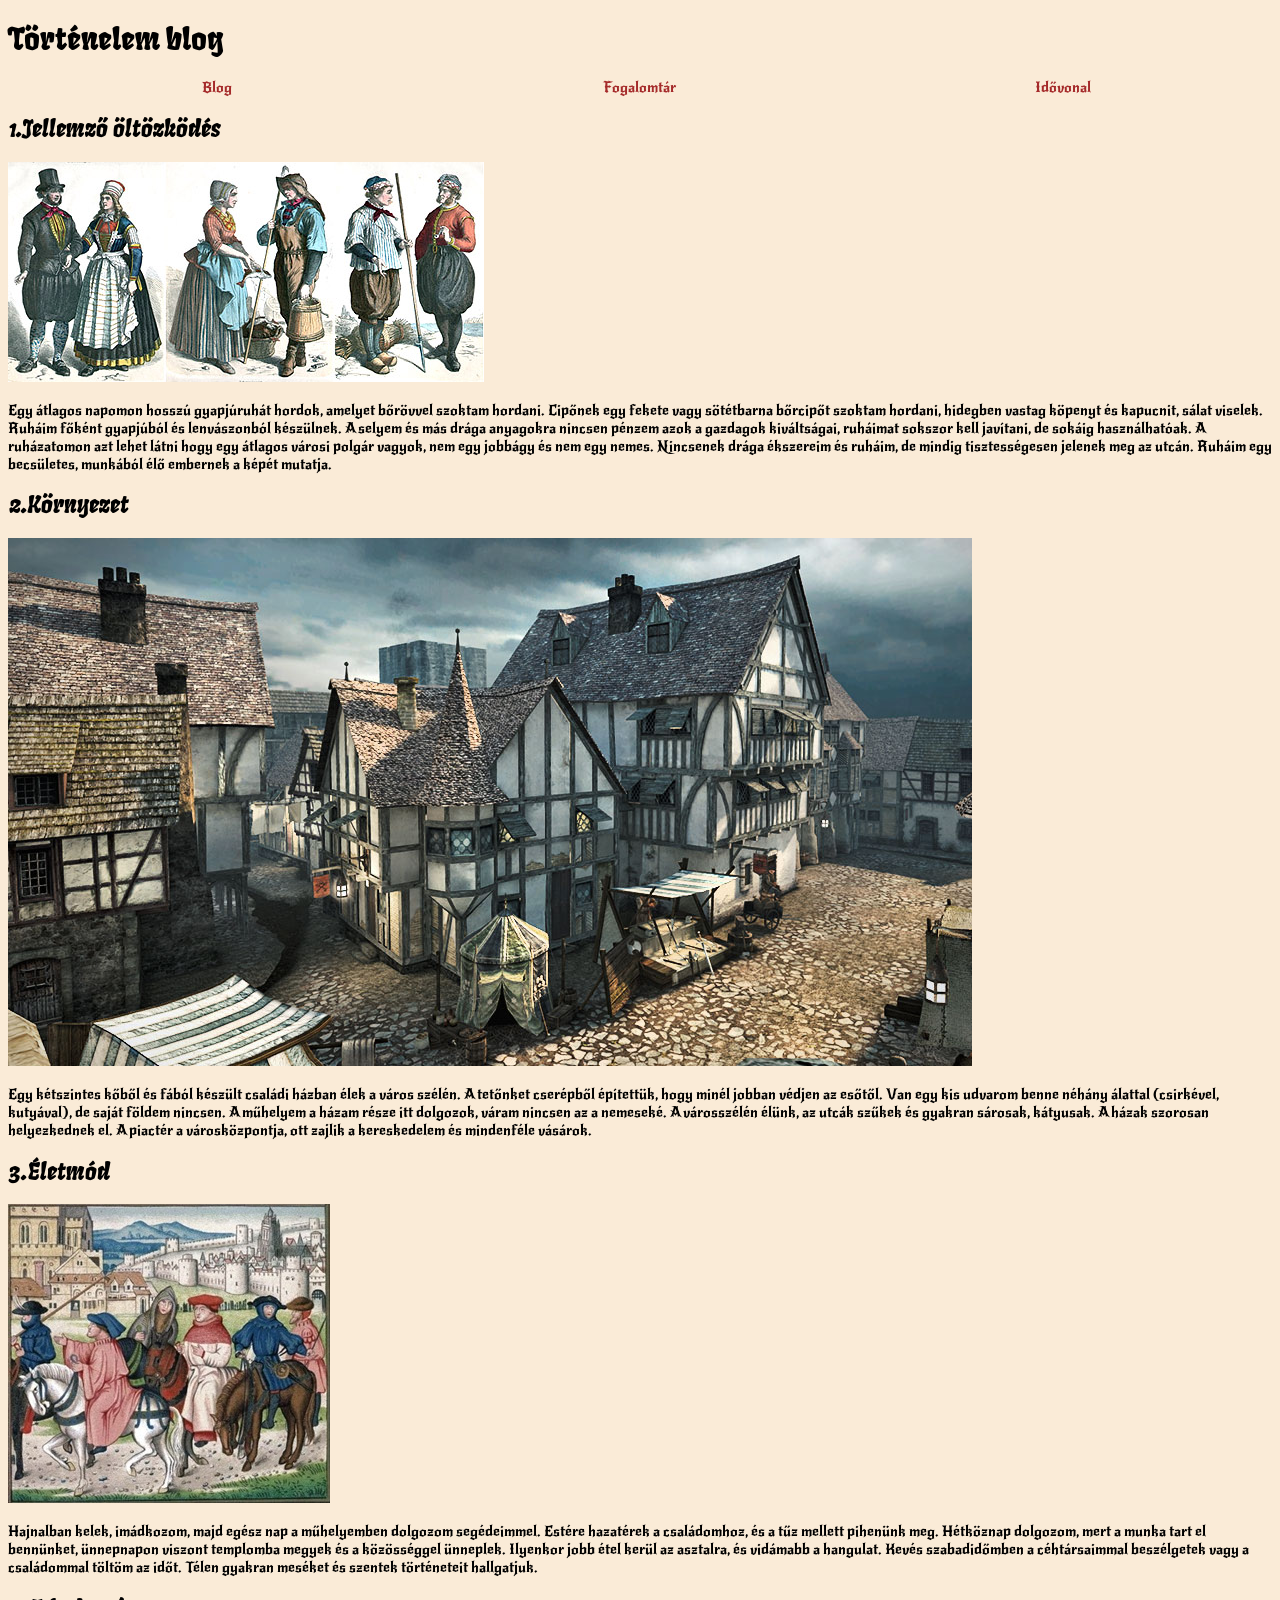
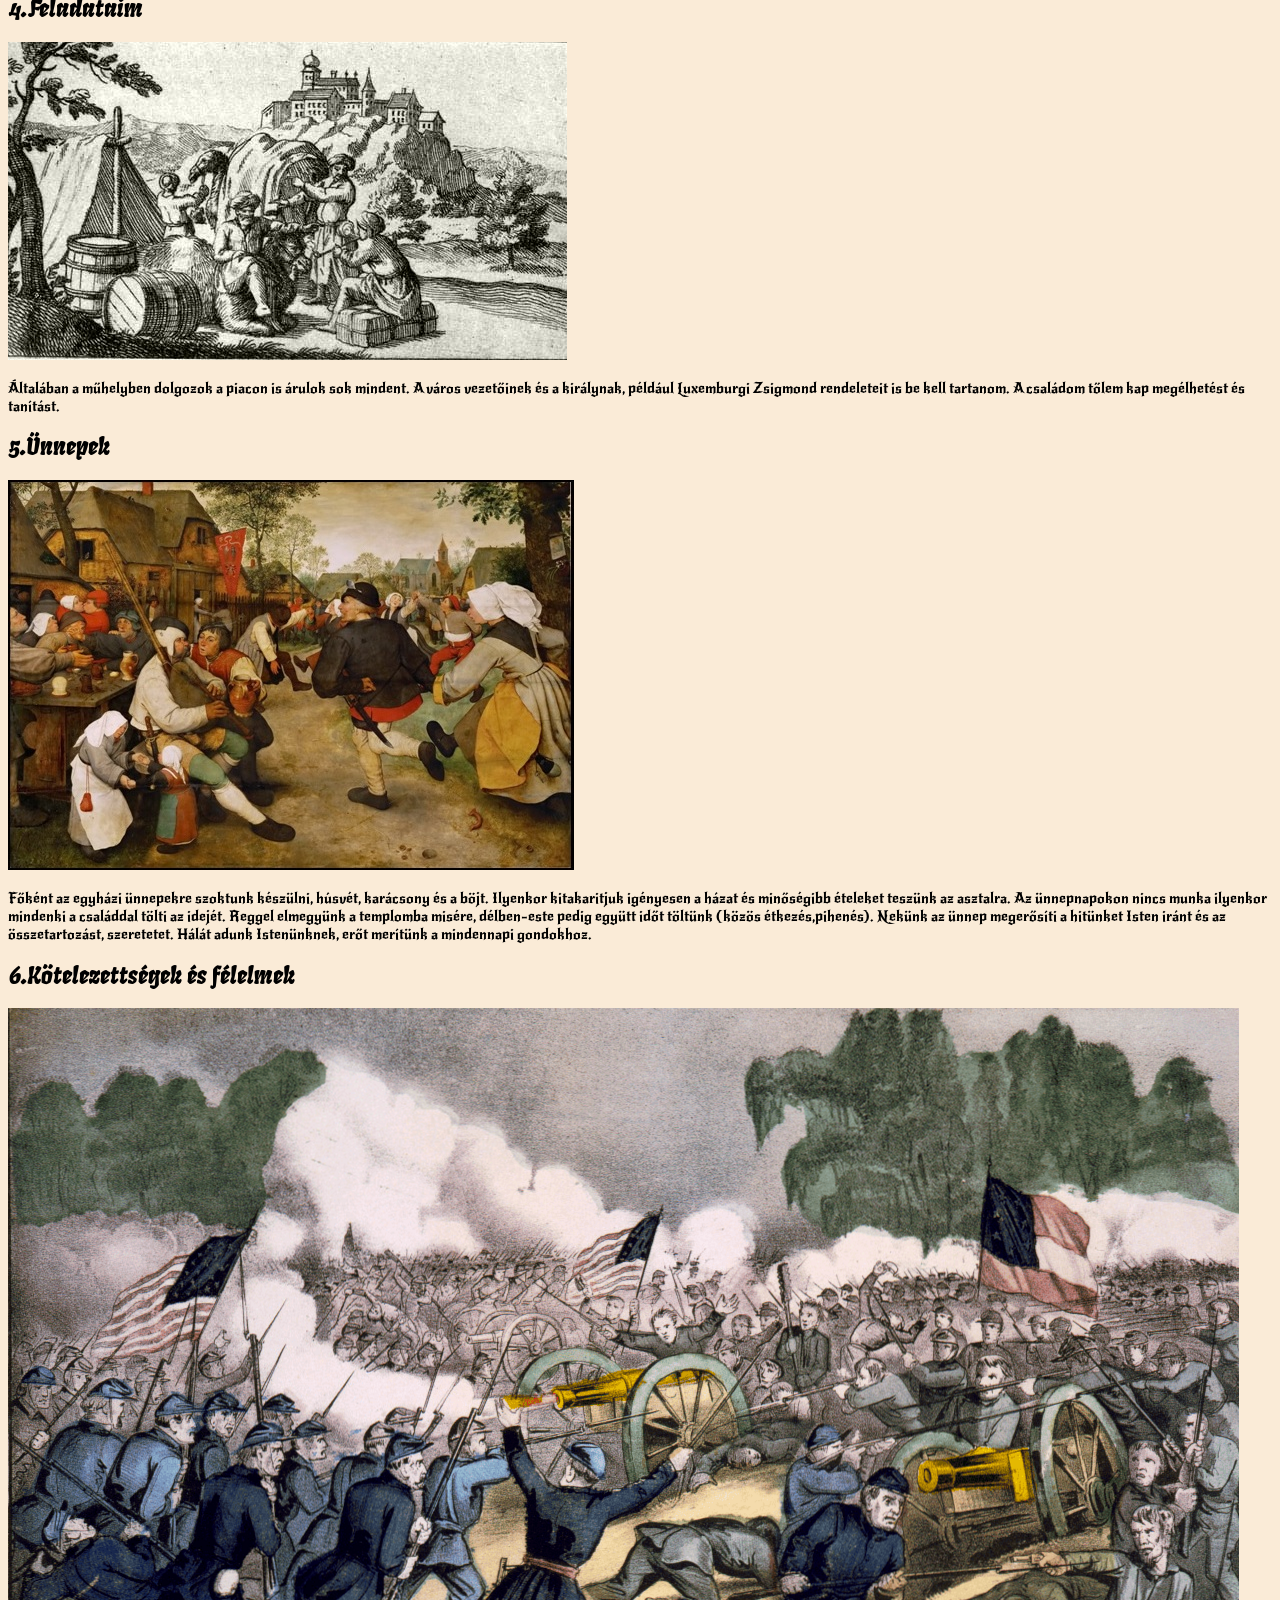
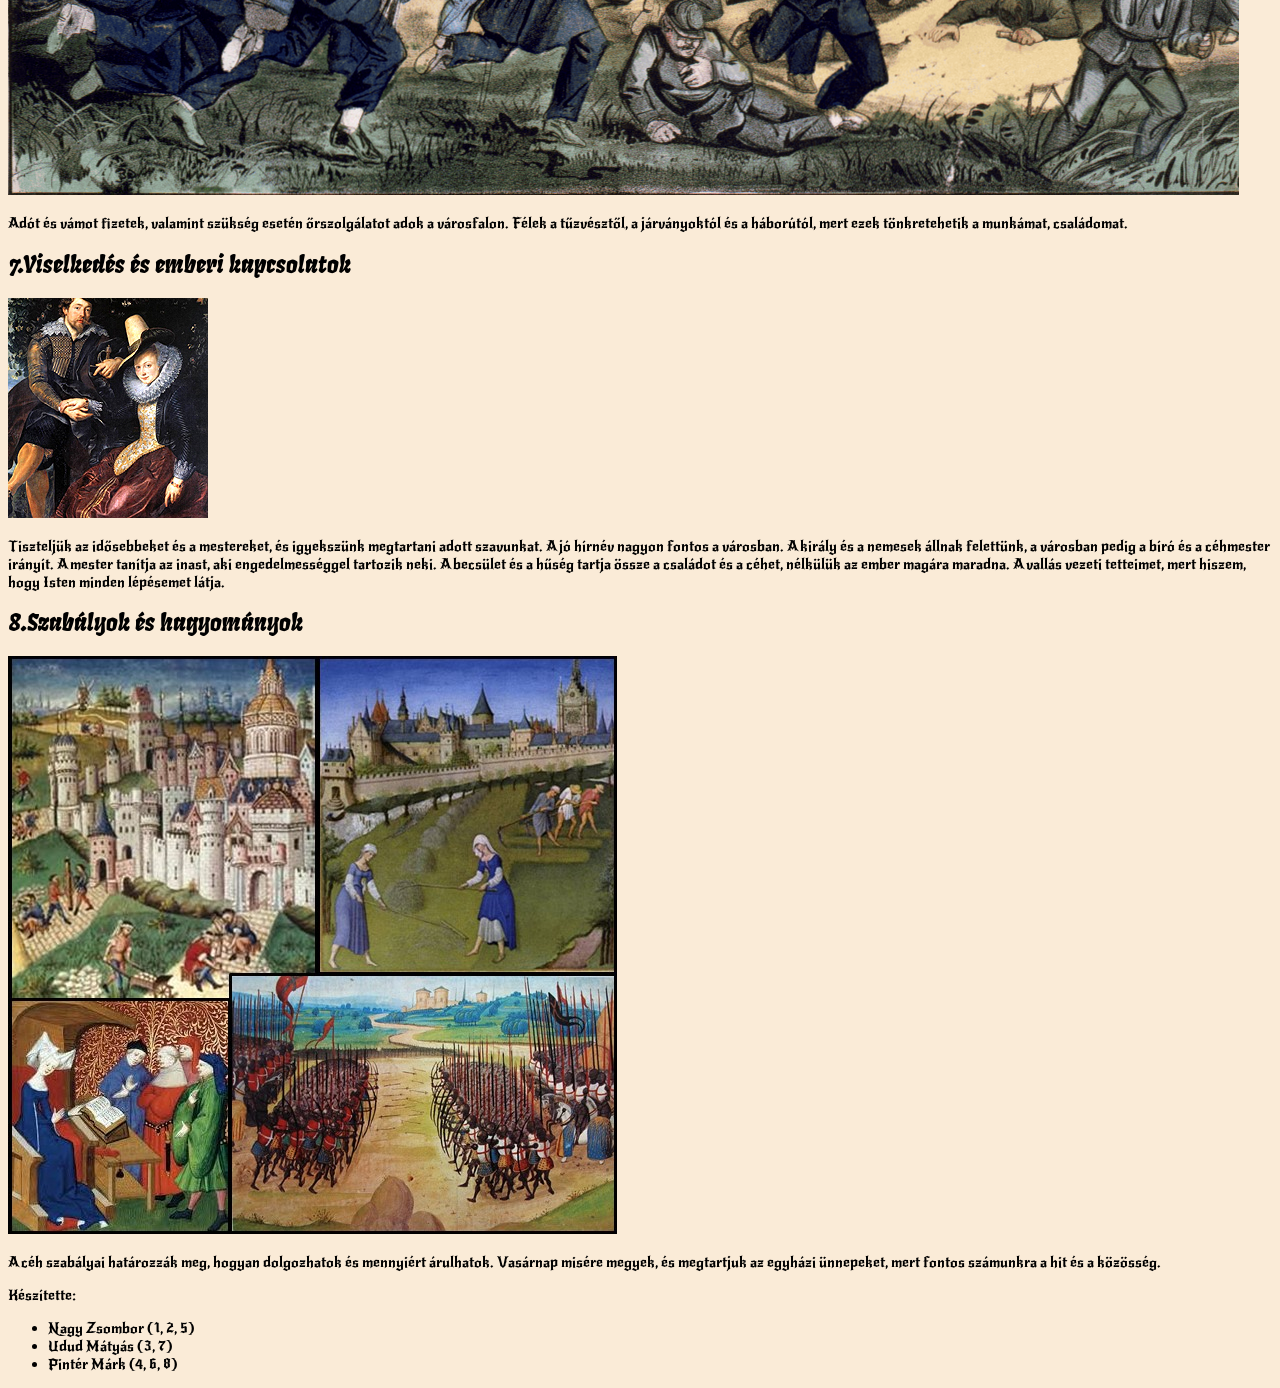
==== index.html @ d424dd17 "html route fix" ====
<!doctype html>
<html lang="hu">
  <head>
    <style>
      @import url("https://fonts.googleapis.com/css2?family=New+Rocker&display=swap");
      @import url("https://fonts.googleapis.com/css2?family=Fruktur:ital@0;1&family=New+Rocker&display=swap");
    </style>

    <meta charset="UTF-8" />
    <meta name="viewport" content="width=device-width, initial-scale=1.0" />
    <link rel="stylesheet" href="css/menu.css" />
    <link rel="stylesheet" href="css/formazasok.css" />
    <link rel="stylesheet" href="css/elrendezes.css" />
    <title>Történelem blog</title>
  </head>
  <body>
    <main>
      <header>
        <h1>Történelem blog</h1>
        <nav>
          <a href="index.html">Blog</a>
          <a href="html's/fogalomtar.html">Fogalomtár</a>
          <a href="html's/idovonal.html">Idővonal</a>
        </nav>
      </header>

      <article id="blog">
        <h2>1.Jellemző öltözködés</h2>
        <div class="text">
          <img src="pics/Main_Blog/oltozkodes.jpg" alt="Öltözködés" />
          <p>
            Egy átlagos napomon hosszú gyapjúruhát hordok, amelyet bőrövvel
            szoktam hordani. Cipőnek egy fekete vagy sötétbarna bőrcipőt szoktam
            hordani, hidegben vastag köpenyt és kapucnit, sálat viselek. Ruháim
            főként gyapjúból és lenvászonból készülnek. A selyem és más drága
            anyagokra nincsen pénzem azok a gazdagok kiváltságai, ruháimat
            sokszor kell javítani, de sokáig használhatóak. A ruházatomon azt
            lehet látni hogy egy átlagos városi polgár vagyok, nem egy jobbágy
            és nem egy nemes. Nincsenek drága ékszereim és ruháim, de mindig
            tisztességesen jelenek meg az utcán. Ruháim egy becsületes, munkából
            élő embernek a képét mutatja.
          </p>
        </div>

        <h2>2.Környezet</h2>
        <div class="text">
          <img src="pics/Main_Blog/kornyezet.jpg" alt="Környezet" />
          <p>
            Egy kétszintes kőből és fából készült családi házban élek a város
            szélén. A tetőnket cserépből építettük, hogy minél jobban védjen az
            esőtől. Van egy kis udvarom benne néhány álattal (csirkével,
            kutyával), de saját földem nincsen. A műhelyem a házam része itt
            dolgozok, váram nincsen az a nemeseké. A városszélén élünk, az utcák
            szűkek és gyakran sárosak, kátyusak. A házak szorosan helyezkednek
            el. A piactér a városközpontja, ott zajlik a kereskedelem és
            mindenféle vásárok.
          </p>
        </div>

        <h2>3.Életmód</h2>
        <div class="text">
          <img src="pics/Main_Blog/eletmod.jpg" alt="Életmód" />
          <p>
            Hajnalban kelek, imádkozom, majd egész nap a műhelyemben dolgozom
            segédeimmel. Estére hazatérek a családomhoz, és a tűz mellett
            pihenünk meg. Hétköznap dolgozom, mert a munka tart el bennünket,
            ünnepnapon viszont templomba megyek és a közösséggel ünneplek.
            Ilyenkor jobb étel kerül az asztalra, és vidámabb a hangulat. Kevés
            szabadidőmben a céhtársaimmal beszélgetek vagy a családommal töltöm
            az időt. Télen gyakran meséket és szentek történeteit hallgatjuk.
          </p>
        </div>

        <h2>4.Feladataim</h2>
        <div class="text">
          <img src="pics/Main_Blog/feladatok.jpg" alt="Feladatok" />
          <p>
            Általában a műhelyben dolgozok a piacon is árulok sok mindent. A
            város vezetőinek és a királynak, például Luxemburgi Zsigmond
            rendeleteit is be kell tartanom. A családom tőlem kap megélhetést és
            tanítást.
          </p>
        </div>

        <h2>5.Ünnepek</h2>
        <div class="text">
          <img src="pics/Main_Blog/unnepek.jpg" alt="Ünnepek" />
          <p>
            Főként az egyházi ünnepekre szoktunk készülni, húsvét, karácsony és
            a böjt. Ilyenkor kitakaritjuk igényesen a házat és minőségibb
            ételeket teszünk az asztalra. Az ünnepnapokon nincs munka ilyenkor
            mindenki a családdal tölti az idejét. Reggel elmegyünk a templomba
            misére, délben-este pedig együtt időt töltünk (közös
            étkezés,pihenés). Nekünk az ünnep megerősíti a hitünket Isten iránt
            és az összetartozást, szeretetet. Hálát adunk Istenünknek, erőt
            merítünk a mindennapi gondokhoz.
          </p>
        </div>

        <h2>6.Kötelezettségek és félelmek</h2>
        <div class="text">
          <img
            src="pics/Main_Blog/kotelezettsegekesfelelmek.png"
            alt="Kötelezettségek"
          />
          <p>
            Adót és vámot fizetek, valamint szükség esetén őrszolgálatot adok a
            városfalon. Félek a tűzvésztől, a járványoktól és a háborútól, mert
            ezek tönkretehetik a munkámat, családomat.
          </p>
        </div>

        <h2>7.Viselkedés és emberi kapcsolatok</h2>
        <div class="text">
          <img
            src="pics/Main_Blog/ViselkedesEsEmberiKapcsolatok.jpg"
            alt="Kapcsolatok"
          />
          <p>
            Tiszteljük az idősebbeket és a mestereket, és igyekszünk megtartani
            adott szavunkat. A jó hírnév nagyon fontos a városban. A király és a
            nemesek állnak felettünk, a városban pedig a bíró és a céhmester
            irányít. A mester tanítja az inast, aki engedelmességgel tartozik
            neki. A becsület és a hűség tartja össze a családot és a céhet,
            nélkülük az ember magára maradna. A vallás vezeti tetteimet, mert
            hiszem, hogy Isten minden lépésemet látja.
          </p>
        </div>

        <h2>8.Szabályok és hagyományok</h2>
        <div class="text">
          <img src="pics/Main_Blog/szabalyok.jpg" alt="Szabályok" />
          <p>
            A céh szabályai határozzák meg, hogyan dolgozhatok és mennyiért
            árulhatok. Vasárnap misére megyek, és megtartjuk az egyházi
            ünnepeket, mert fontos számunkra a hit és a közösség.
          </p>
        </div>
      </article>

      <footer>
        <p>Készítette:</p>
        <ul>
          <li>Nagy Zsombor (1, 2, 5)</li>
          <li>Udud Mátyás (3, 7)</li>
          <li>Pintér Márk (4, 6, 8)</li>
        </ul>
      </footer>
    </main>
  </body>
</html>
---- css/menu.css ----
a{
    text-decoration: none;
    color: brown;
    text-align: center;
}

a:hover {
    opacity: 0.5;
}

a:active {
    text-decoration: underline;
    text-decoration-thickness: 2px;
    text-underline-offset: 4px;
}

nav {
    display: grid;
    grid-template-columns: 33% 34% 33%;
}

@media screen and (max-width: 600px) {
    
    grid-template-columns: 100%;
}
---- css/formazasok.css ----
body {
  background-color: antiquewhite;
  color: black;
  font-size: 15px;
  font-family: "New Rocker", system-ui;
  font-weight: 400;
  font-style: normal;
}

h1 {
  font-family: "Fruktur", system-ui;
  font-weight: 400;
  font-style: normal;
  color: black;
}

h2 {
  font-family: "Fruktur", system-ui;
  font-weight: 400;
  font-style: italic;
  color: black;
}
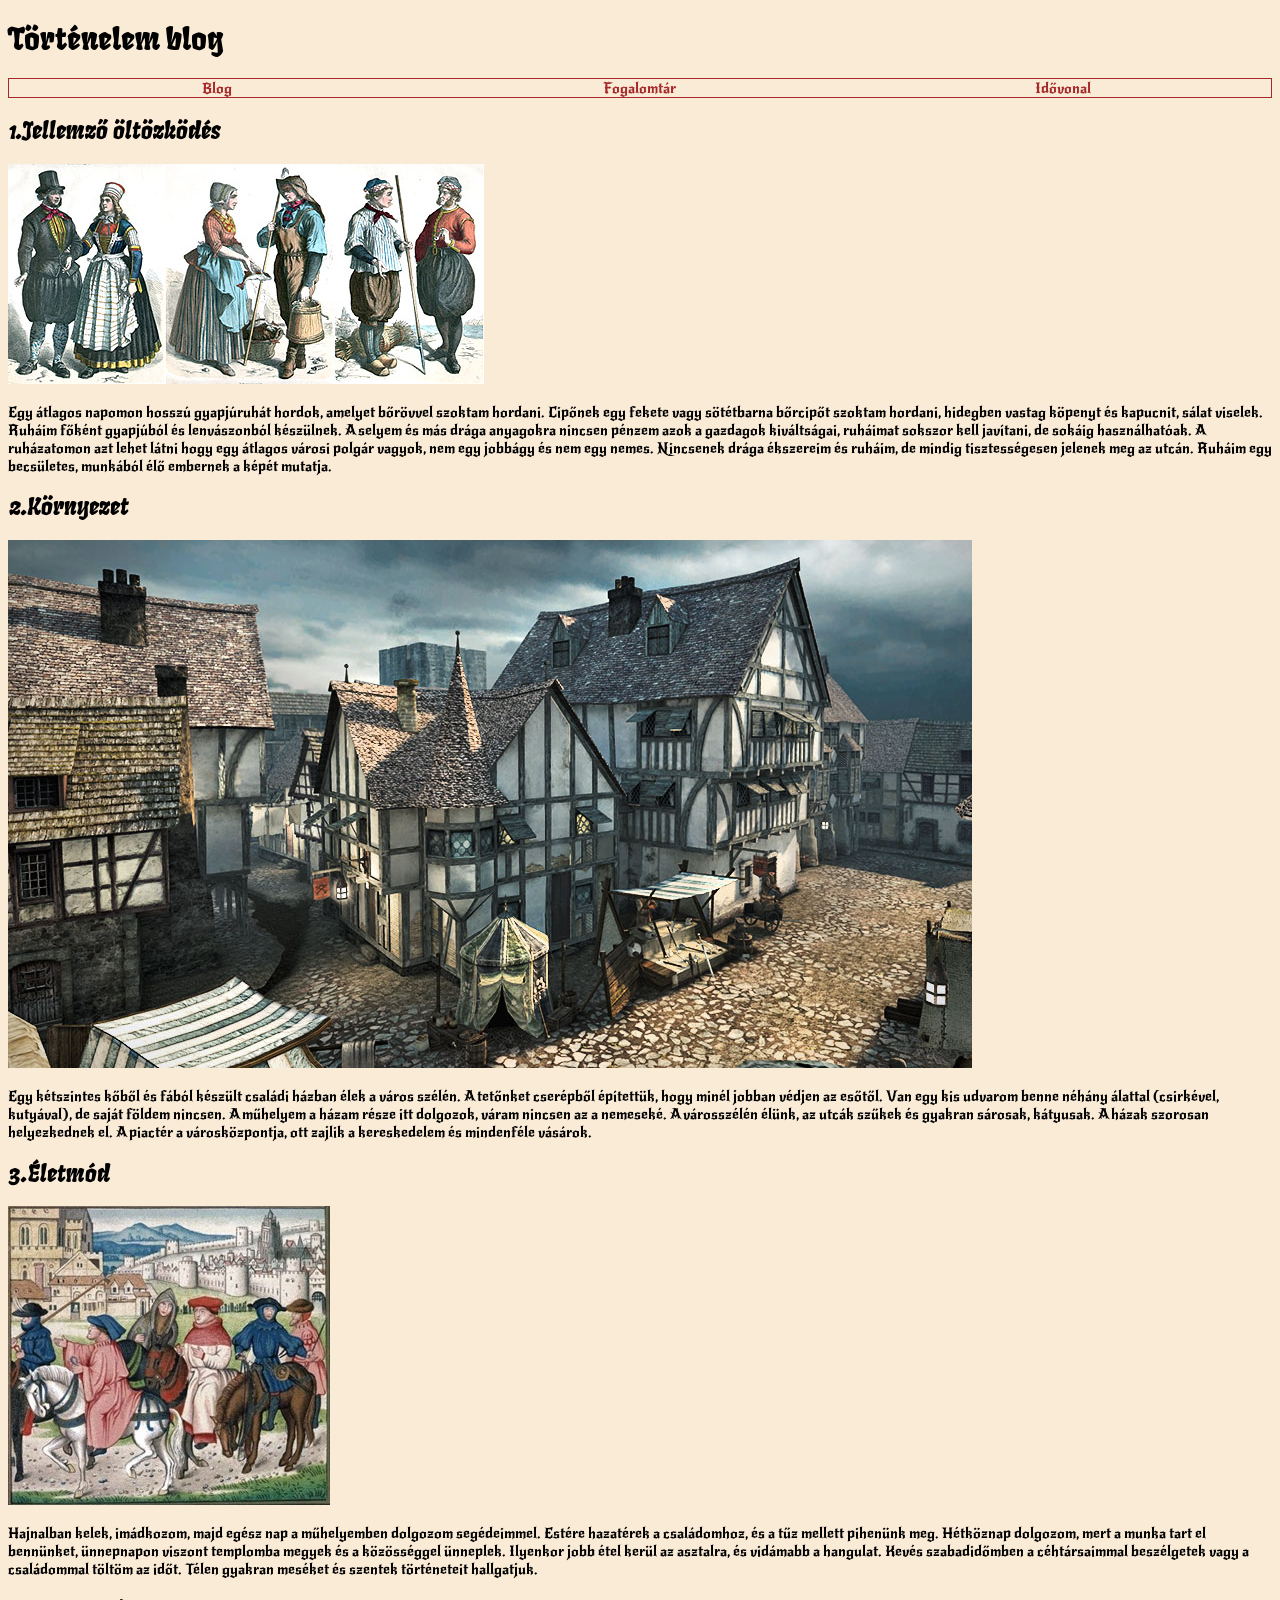
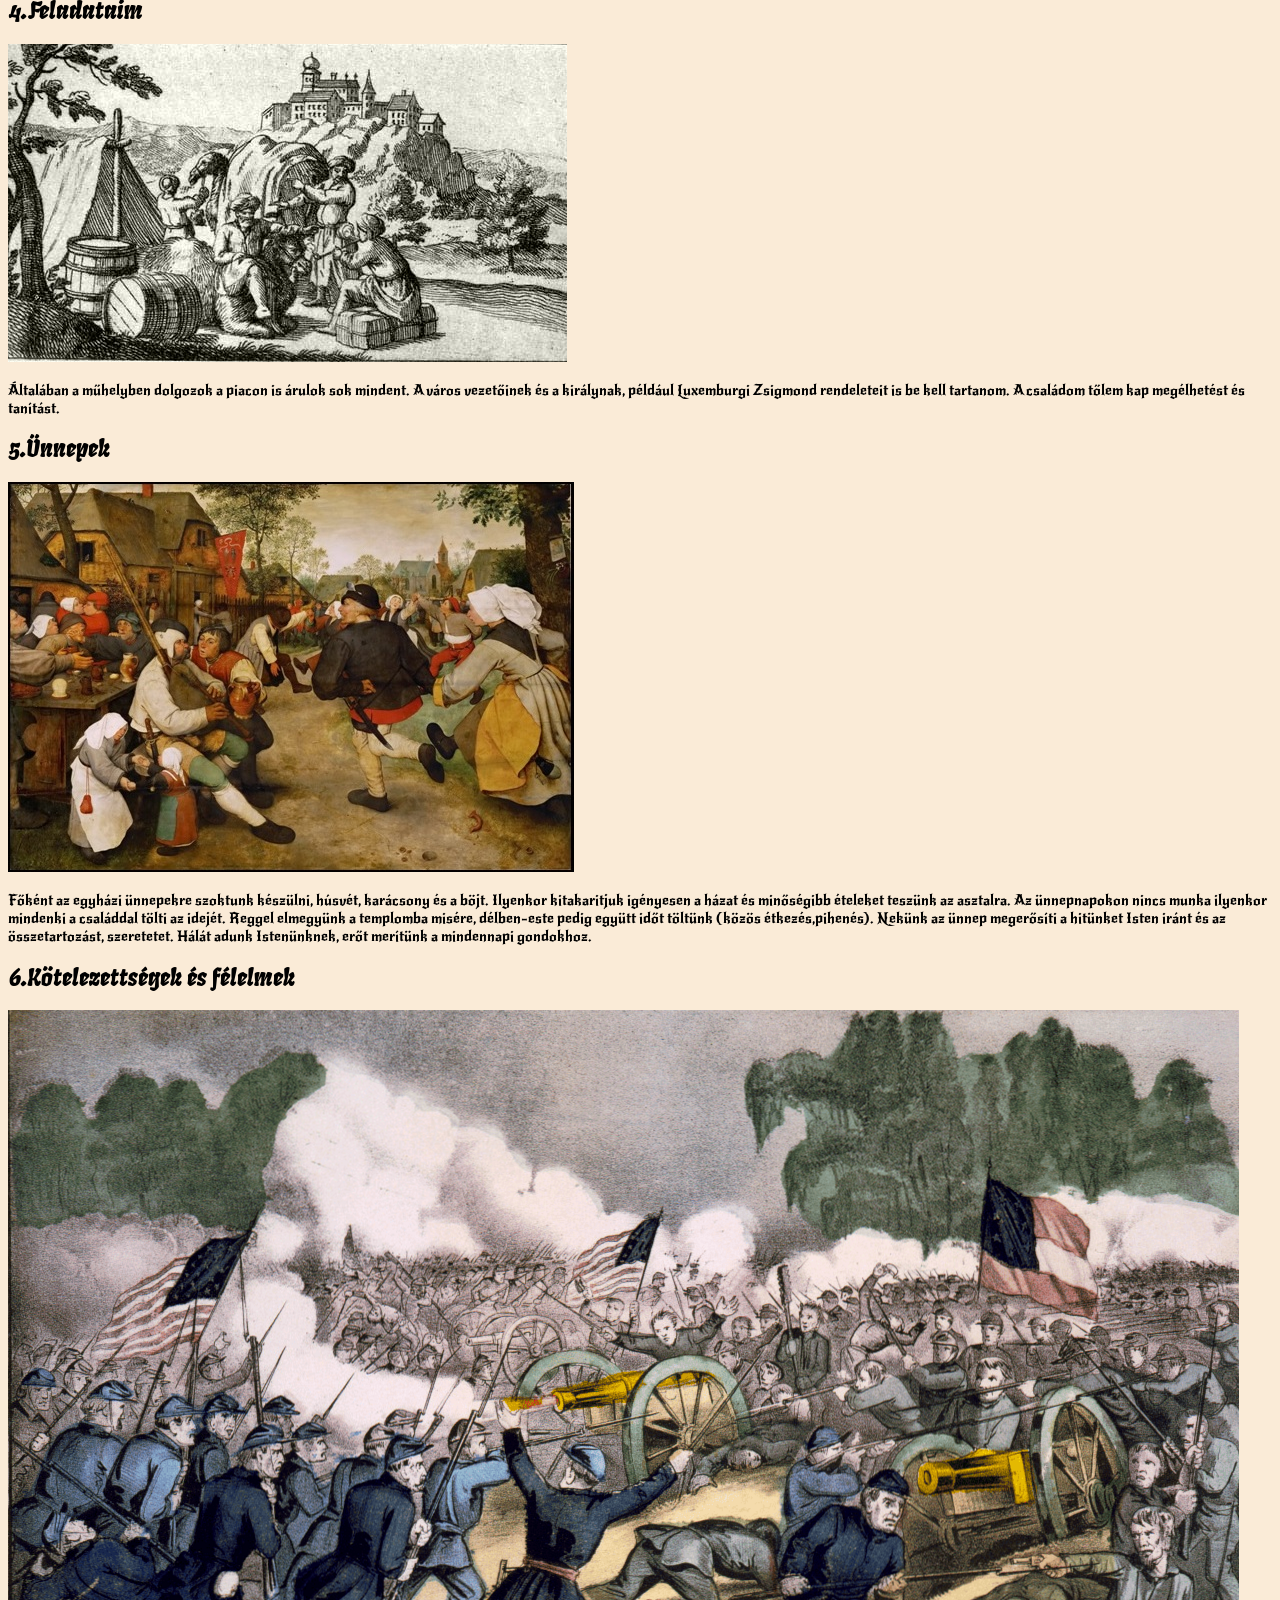
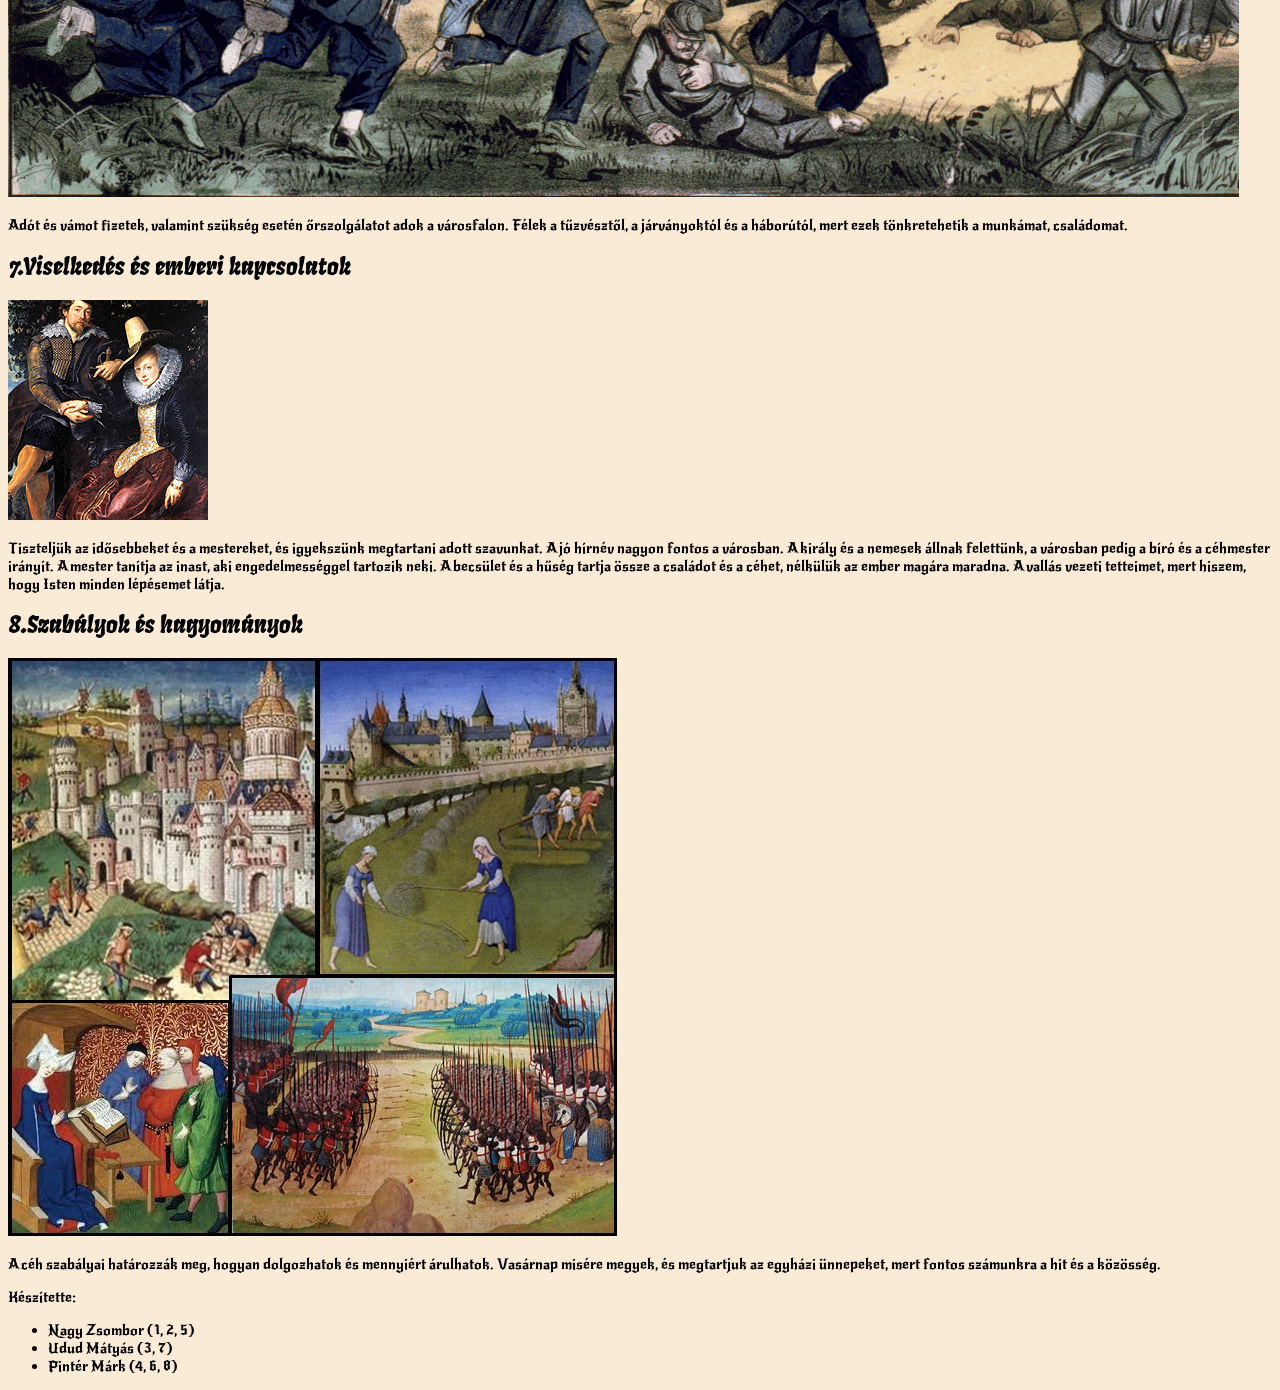
==== commit f21852c6: "index-done" ====
--- a/index.html
+++ b/index.html
@@ -11,6 +11,7 @@
     <link rel="stylesheet" href="css/menu.css" />
     <link rel="stylesheet" href="css/formazasok.css" />
     <link rel="stylesheet" href="css/elrendezes.css" />
+    <link rel="stylesheet" href="css/index.css">
     <title>Történelem blog</title>
   </head>
   <body>
@@ -24,117 +25,133 @@
         </nav>
       </header>
 
-      <article id="blog">
-        <h2>1.Jellemző öltözködés</h2>
+      <article>
         <div class="text">
-          <img src="pics/Main_Blog/oltozkodes.jpg" alt="Öltözködés" />
-          <p>
-            Egy átlagos napomon hosszú gyapjúruhát hordok, amelyet bőrövvel
-            szoktam hordani. Cipőnek egy fekete vagy sötétbarna bőrcipőt szoktam
-            hordani, hidegben vastag köpenyt és kapucnit, sálat viselek. Ruháim
-            főként gyapjúból és lenvászonból készülnek. A selyem és más drága
-            anyagokra nincsen pénzem azok a gazdagok kiváltságai, ruháimat
-            sokszor kell javítani, de sokáig használhatóak. A ruházatomon azt
-            lehet látni hogy egy átlagos városi polgár vagyok, nem egy jobbágy
-            és nem egy nemes. Nincsenek drága ékszereim és ruháim, de mindig
-            tisztességesen jelenek meg az utcán. Ruháim egy becsületes, munkából
-            élő embernek a képét mutatja.
-          </p>
+          <h2>1.Jellemző öltözködés</h2>
+          <div class="elrendezes">
+            <img src="pics/Main_Blog/oltozkodes.jpg" alt="Öltözködés" />
+            <p>
+              Egy átlagos napomon hosszú gyapjúruhát hordok, amelyet bőrövvel
+              szoktam hordani. Cipőnek egy fekete vagy sötétbarna bőrcipőt szoktam
+              hordani, hidegben vastag köpenyt és kapucnit, sálat viselek. Ruháim
+              főként gyapjúból és lenvászonból készülnek. A selyem és más drága
+              anyagokra nincsen pénzem azok a gazdagok kiváltságai, ruháimat
+              sokszor kell javítani, de sokáig használhatóak. A ruházatomon azt
+              lehet látni hogy egy átlagos városi polgár vagyok, nem egy jobbágy
+              és nem egy nemes. Nincsenek drága ékszereim és ruháim, de mindig
+              tisztességesen jelenek meg az utcán. Ruháim egy becsületes, munkából
+              élő embernek a képét mutatja.
+            </p>
+          </div>
+        </div>
+        
+        <div class="text">
+          <h2>2.Környezet</h2>
+          <div class="elrendezes">
+            <img src="pics/Main_Blog/kornyezet.jpg" alt="Környezet" />
+            <p>
+              Egy kétszintes kőből és fából készült családi házban élek a város
+              szélén. A tetőnket cserépből építettük, hogy minél jobban védjen az
+              esőtől. Van egy kis udvarom benne néhány álattal (csirkével,
+              kutyával), de saját földem nincsen. A műhelyem a házam része itt
+              dolgozok, váram nincsen az a nemeseké. A városszélén élünk, az utcák
+              szűkek és gyakran sárosak, kátyusak. A házak szorosan helyezkednek
+              el. A piactér a városközpontja, ott zajlik a kereskedelem és
+              mindenféle vásárok.
+            </p>
+          </div>
+        </div>
+        
+        <div class="text">
+          <h2>3.Életmód</h2>
+          <div class="elrendezes">
+            <img src="pics/Main_Blog/eletmod.jpg" alt="Életmód" />
+            <p>
+              Hajnalban kelek, imádkozom, majd egész nap a műhelyemben dolgozom
+              segédeimmel. Estére hazatérek a családomhoz, és a tűz mellett
+              pihenünk meg. Hétköznap dolgozom, mert a munka tart el bennünket,
+              ünnepnapon viszont templomba megyek és a közösséggel ünneplek.
+              Ilyenkor jobb étel kerül az asztalra, és vidámabb a hangulat. Kevés
+              szabadidőmben a céhtársaimmal beszélgetek vagy a családommal töltöm
+              az időt. Télen gyakran meséket és szentek történeteit hallgatjuk.
+            </p>
+          </div>
         </div>
 
-        <h2>2.Környezet</h2>
         <div class="text">
-          <img src="pics/Main_Blog/kornyezet.jpg" alt="Környezet" />
-          <p>
-            Egy kétszintes kőből és fából készült családi házban élek a város
-            szélén. A tetőnket cserépből építettük, hogy minél jobban védjen az
-            esőtől. Van egy kis udvarom benne néhány álattal (csirkével,
-            kutyával), de saját földem nincsen. A műhelyem a házam része itt
-            dolgozok, váram nincsen az a nemeseké. A városszélén élünk, az utcák
-            szűkek és gyakran sárosak, kátyusak. A házak szorosan helyezkednek
-            el. A piactér a városközpontja, ott zajlik a kereskedelem és
-            mindenféle vásárok.
-          </p>
-        </div>
-
-        <h2>3.Életmód</h2>
-        <div class="text">
-          <img src="pics/Main_Blog/eletmod.jpg" alt="Életmód" />
-          <p>
-            Hajnalban kelek, imádkozom, majd egész nap a műhelyemben dolgozom
-            segédeimmel. Estére hazatérek a családomhoz, és a tűz mellett
-            pihenünk meg. Hétköznap dolgozom, mert a munka tart el bennünket,
-            ünnepnapon viszont templomba megyek és a közösséggel ünneplek.
-            Ilyenkor jobb étel kerül az asztalra, és vidámabb a hangulat. Kevés
-            szabadidőmben a céhtársaimmal beszélgetek vagy a családommal töltöm
-            az időt. Télen gyakran meséket és szentek történeteit hallgatjuk.
-          </p>
-        </div>
-
-        <h2>4.Feladataim</h2>
-        <div class="text">
-          <img src="pics/Main_Blog/feladatok.jpg" alt="Feladatok" />
-          <p>
-            Általában a műhelyben dolgozok a piacon is árulok sok mindent. A
+          <h2>4.Feladataim</h2>
+          <div class="elrendezes">
+            <img src="pics/Main_Blog/feladatok.jpg" alt="Feladatok" />
+            <p>
+              Általában a műhelyben dolgozok a piacon is árulok sok mindent. A
             város vezetőinek és a királynak, például Luxemburgi Zsigmond
             rendeleteit is be kell tartanom. A családom tőlem kap megélhetést és
             tanítást.
-          </p>
+            </p>
+          </div>
+        </div>
+        
+        <div class="text">
+          <h2>5.Ünnepek</h2>
+          <div class="elrendezes">
+            <img src="pics/Main_Blog/unnepek.jpg" alt="Ünnepek" />
+            <p>
+              Főként az egyházi ünnepekre szoktunk készülni, húsvét, karácsony és
+              a böjt. Ilyenkor kitakaritjuk igényesen a házat és minőségibb
+              ételeket teszünk az asztalra. Az ünnepnapokon nincs munka ilyenkor
+              mindenki a családdal tölti az idejét. Reggel elmegyünk a templomba
+              misére, délben-este pedig együtt időt töltünk (közös
+              étkezés,pihenés). Nekünk az ünnep megerősíti a hitünket Isten iránt
+              és az összetartozást, szeretetet. Hálát adunk Istenünknek, erőt
+              merítünk a mindennapi gondokhoz.
+            </p>
+          </div>
         </div>
 
-        <h2>5.Ünnepek</h2>
-        <div class="text">
-          <img src="pics/Main_Blog/unnepek.jpg" alt="Ünnepek" />
-          <p>
-            Főként az egyházi ünnepekre szoktunk készülni, húsvét, karácsony és
-            a böjt. Ilyenkor kitakaritjuk igényesen a házat és minőségibb
-            ételeket teszünk az asztalra. Az ünnepnapokon nincs munka ilyenkor
-            mindenki a családdal tölti az idejét. Reggel elmegyünk a templomba
-            misére, délben-este pedig együtt időt töltünk (közös
-            étkezés,pihenés). Nekünk az ünnep megerősíti a hitünket Isten iránt
-            és az összetartozást, szeretetet. Hálát adunk Istenünknek, erőt
-            merítünk a mindennapi gondokhoz.
-          </p>
+        <div class="elrendezes">
+          <h2>6.Kötelezettségek és félelmek</h2>
+          <div class="text">
+            <img
+              src="pics/Main_Blog/kotelezettsegekesfelelmek.png"
+              alt="Kötelezettségek"
+            />
+            <p>
+              Adót és vámot fizetek, valamint szükség esetén őrszolgálatot adok a
+              városfalon. Félek a tűzvésztől, a járványoktól és a háborútól, mert
+              ezek tönkretehetik a munkámat, családomat.
+            </p>
+          </div>
         </div>
 
-        <h2>6.Kötelezettségek és félelmek</h2>
-        <div class="text">
-          <img
-            src="pics/Main_Blog/kotelezettsegekesfelelmek.png"
-            alt="Kötelezettségek"
-          />
-          <p>
-            Adót és vámot fizetek, valamint szükség esetén őrszolgálatot adok a
-            városfalon. Félek a tűzvésztől, a járványoktól és a háborútól, mert
-            ezek tönkretehetik a munkámat, családomat.
-          </p>
-        </div>
-
-        <h2>7.Viselkedés és emberi kapcsolatok</h2>
-        <div class="text">
-          <img
-            src="pics/Main_Blog/ViselkedesEsEmberiKapcsolatok.jpg"
-            alt="Kapcsolatok"
-          />
-          <p>
-            Tiszteljük az idősebbeket és a mestereket, és igyekszünk megtartani
-            adott szavunkat. A jó hírnév nagyon fontos a városban. A király és a
-            nemesek állnak felettünk, a városban pedig a bíró és a céhmester
-            irányít. A mester tanítja az inast, aki engedelmességgel tartozik
-            neki. A becsület és a hűség tartja össze a családot és a céhet,
-            nélkülük az ember magára maradna. A vallás vezeti tetteimet, mert
-            hiszem, hogy Isten minden lépésemet látja.
-          </p>
-        </div>
-
-        <h2>8.Szabályok és hagyományok</h2>
-        <div class="text">
-          <img src="pics/Main_Blog/szabalyok.jpg" alt="Szabályok" />
-          <p>
-            A céh szabályai határozzák meg, hogyan dolgozhatok és mennyiért
-            árulhatok. Vasárnap misére megyek, és megtartjuk az egyházi
-            ünnepeket, mert fontos számunkra a hit és a közösség.
-          </p>
+          <div class="text">
+            <h2>7.Viselkedés és emberi kapcsolatok</h2>
+            <div class="elrendezes">
+              <img
+              src="pics/Main_Blog/ViselkedesEsEmberiKapcsolatok.jpg"
+              alt="Kapcsolatok"
+              />
+              <p>
+                Tiszteljük az idősebbeket és a mestereket, és igyekszünk megtartani
+                adott szavunkat. A jó hírnév nagyon fontos a városban. A király és a
+                nemesek állnak felettünk, a városban pedig a bíró és a céhmester
+                irányít. A mester tanítja az inast, aki engedelmességgel tartozik
+                neki. A becsület és a hűség tartja össze a családot és a céhet,
+                nélkülük az ember magára maradna. A vallás vezeti tetteimet, mert
+                hiszem, hogy Isten minden lépésemet látja.
+              </p>
+            </div>
+          </div>
+        
+        <div class="elrendezes">
+          <h2>8.Szabályok és hagyományok</h2>
+          <div class="elrendezes">
+            <img src="pics/Main_Blog/szabalyok.jpg" alt="Szabályok" />
+            <p>
+              A céh szabályai határozzák meg, hogyan dolgozhatok és mennyiért
+              árulhatok. Vasárnap misére megyek, és megtartjuk az egyházi
+              ünnepeket, mert fontos számunkra a hit és a közösség.
+            </p>
+          </div>
         </div>
       </article>
 
--- a/css/menu.css
+++ b/css/menu.css
@@ -17,9 +17,19 @@
 nav {
     display: grid;
     grid-template-columns: 33% 34% 33%;
+
+    border: 1px;
+    border-style: solid ;
+    border-color: brown;
+}
+
+.container {
+    display: grid;
+    grid-template-columns: 1fr 1fr;
 }
 
 @media screen and (max-width: 600px) {
-    
-    grid-template-columns: 100%;
-}+    .container {
+        grid-template-columns: 100%;
+    }
+}
--- a/css/formazasok.css
+++ b/css/formazasok.css
@@ -20,3 +20,5 @@
   font-style: italic;
   color: black;
 }
+
+
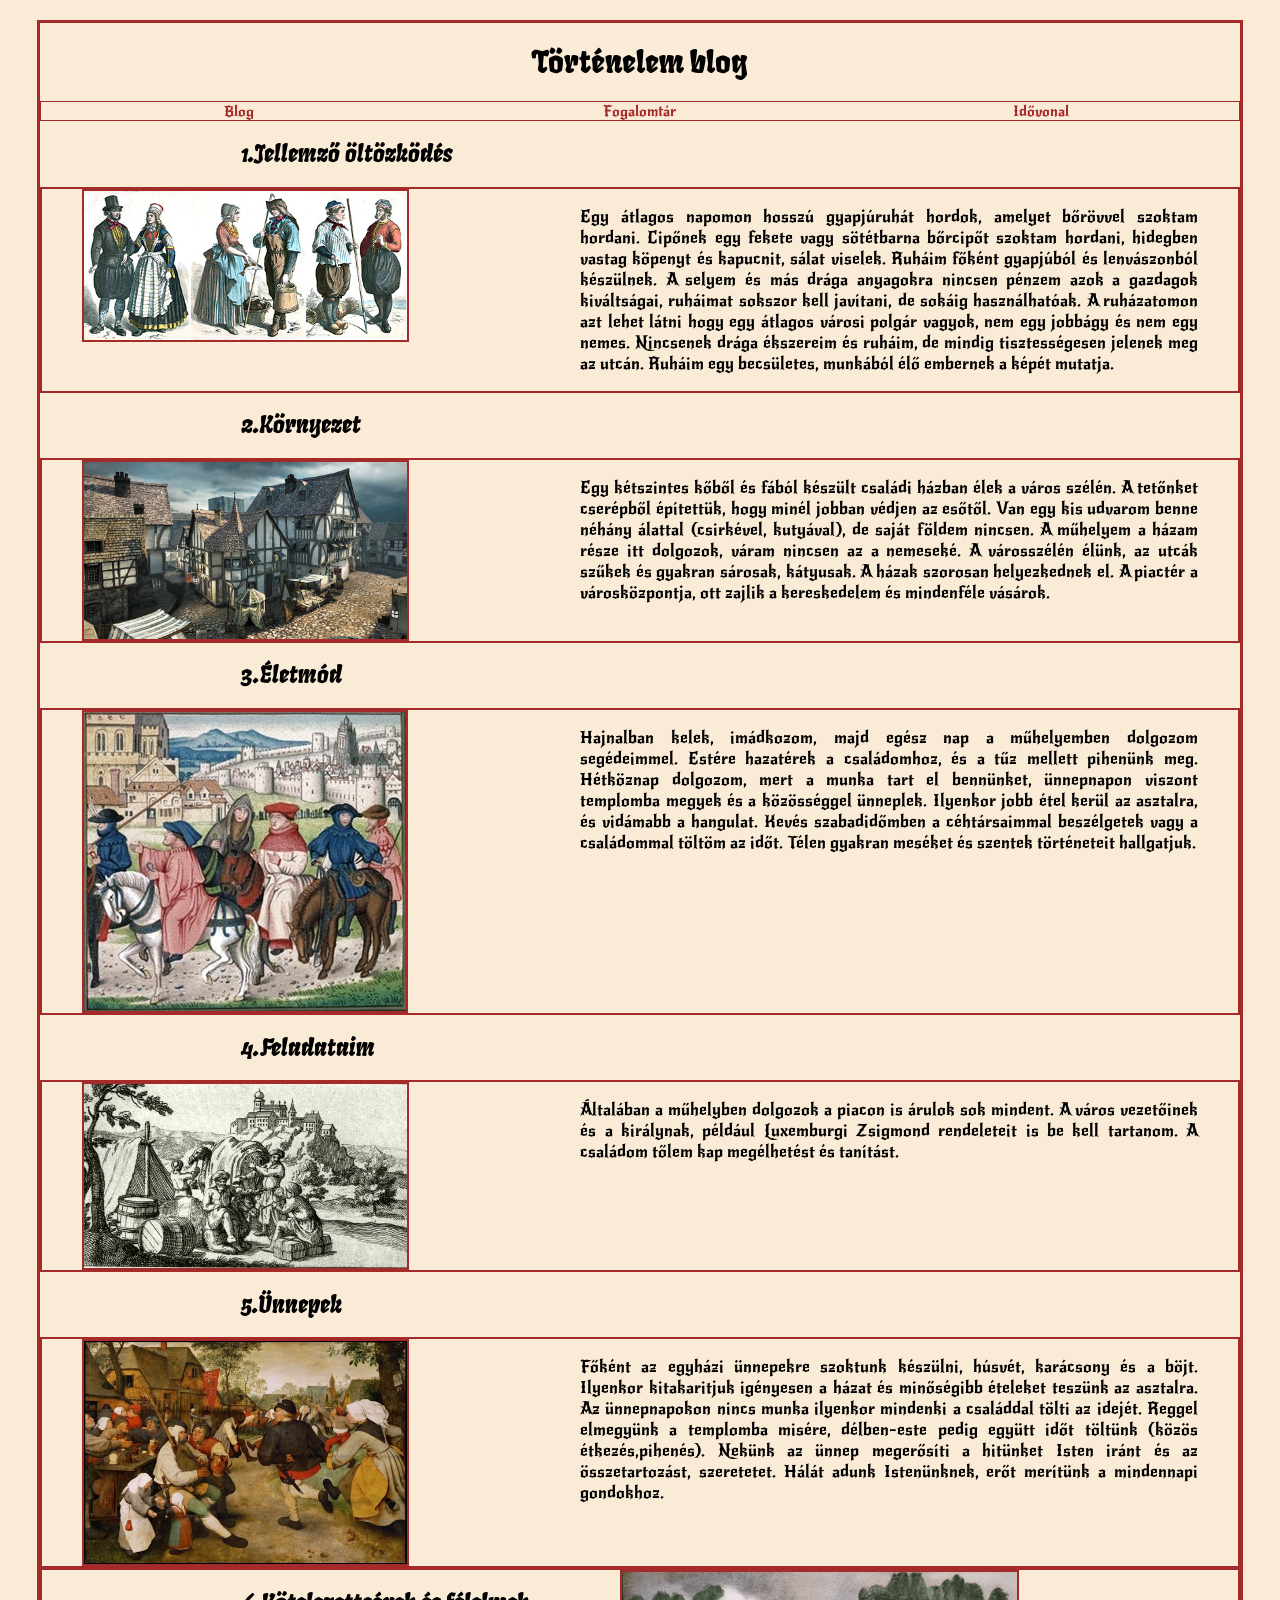
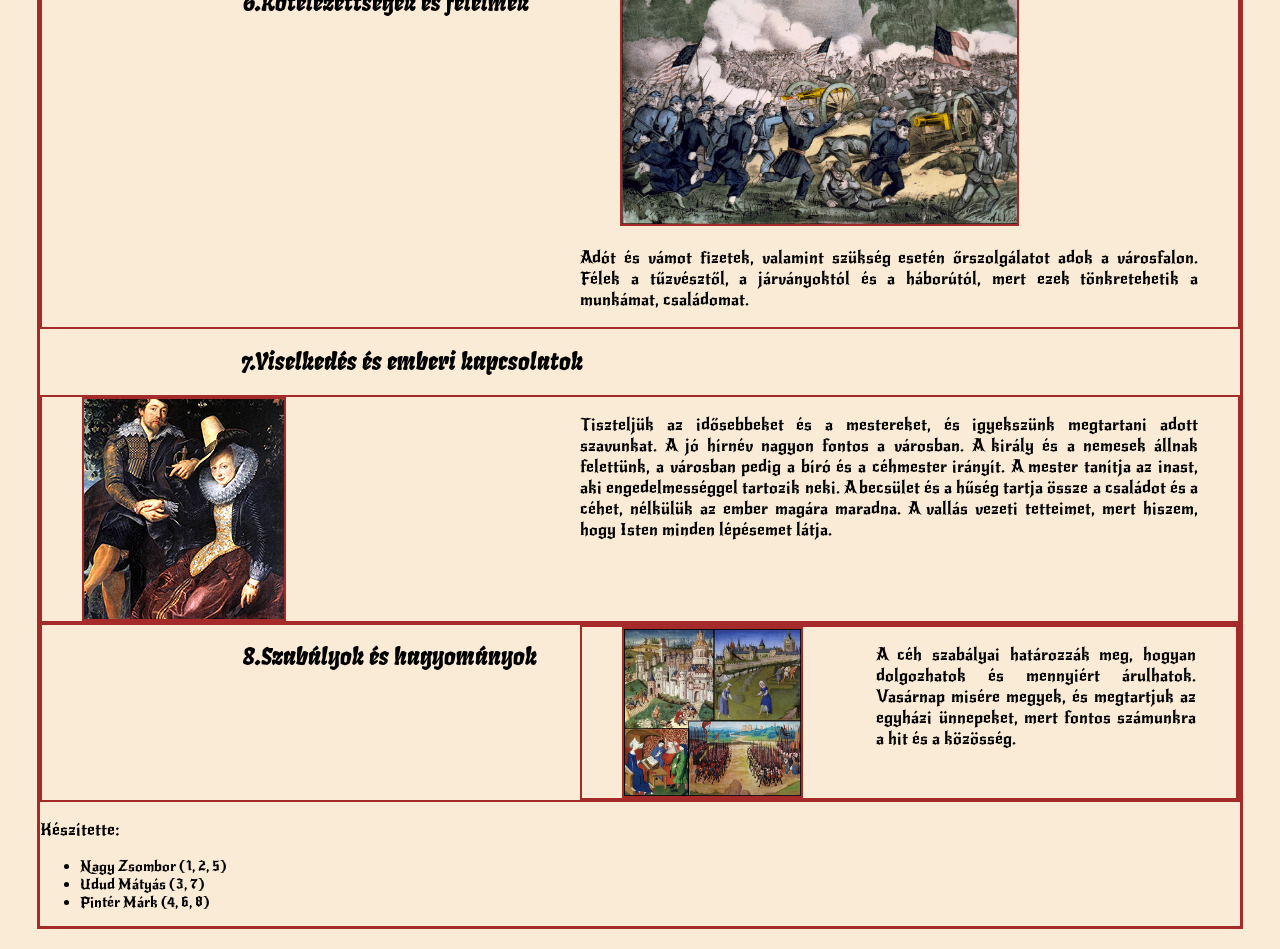
==== commit eab6b43f: "index/elrendezes" ====
--- a/index.html
+++ b/index.html
@@ -12,7 +12,7 @@
     <link rel="stylesheet" href="css/formazasok.css" />
     <link rel="stylesheet" href="css/elrendezes.css" />
     <link rel="stylesheet" href="css/index.css">
-    <title>Történelem blog</title>
+    <title>Udud Mátyás</title>
   </head>
   <body>
     <main>
--- a/css/formazasok.css
+++ b/css/formazasok.css
@@ -5,10 +5,12 @@
   font-family: "New Rocker", system-ui;
   font-weight: 400;
   font-style: normal;
+  text-align: justify;
 }
 
 h1 {
   font-family: "Fruktur", system-ui;
+  text-align: center;
   font-weight: 400;
   font-style: normal;
   color: black;
--- a/css/elrendezes.css
+++ b/css/elrendezes.css
@@ -0,0 +1,35 @@
+main {
+    margin: 20px;
+    max-width: 1200px;
+    margin-left: auto;
+    margin-right: auto;
+}
+
+img {
+    max-width: 60%;
+    height: auto;
+    margin-left: 40px;
+}
+
+h2 {
+    padding-left: 200px;
+}
+
+p {
+    font-size: 17px;
+    margin-right: 40px;
+}
+
+.elrendezes{
+    display: grid;
+    grid-template-columns: 45% 55%;
+    border: 2px;
+    border-style: solid ;
+    border-color: brown;
+}
+
+@media screen and (max-width: 600px) {
+    .elrendezes {
+        grid-template-columns: 100%;
+    }
+}
--- a/css/index.css
+++ b/css/index.css
@@ -0,0 +1,11 @@
+main {
+    border: 3px;
+    border-style: solid ;
+    border-color: brown;
+}
+
+img {
+    border: 2px;
+    border-style: solid ;
+    border-color: brown;
+}
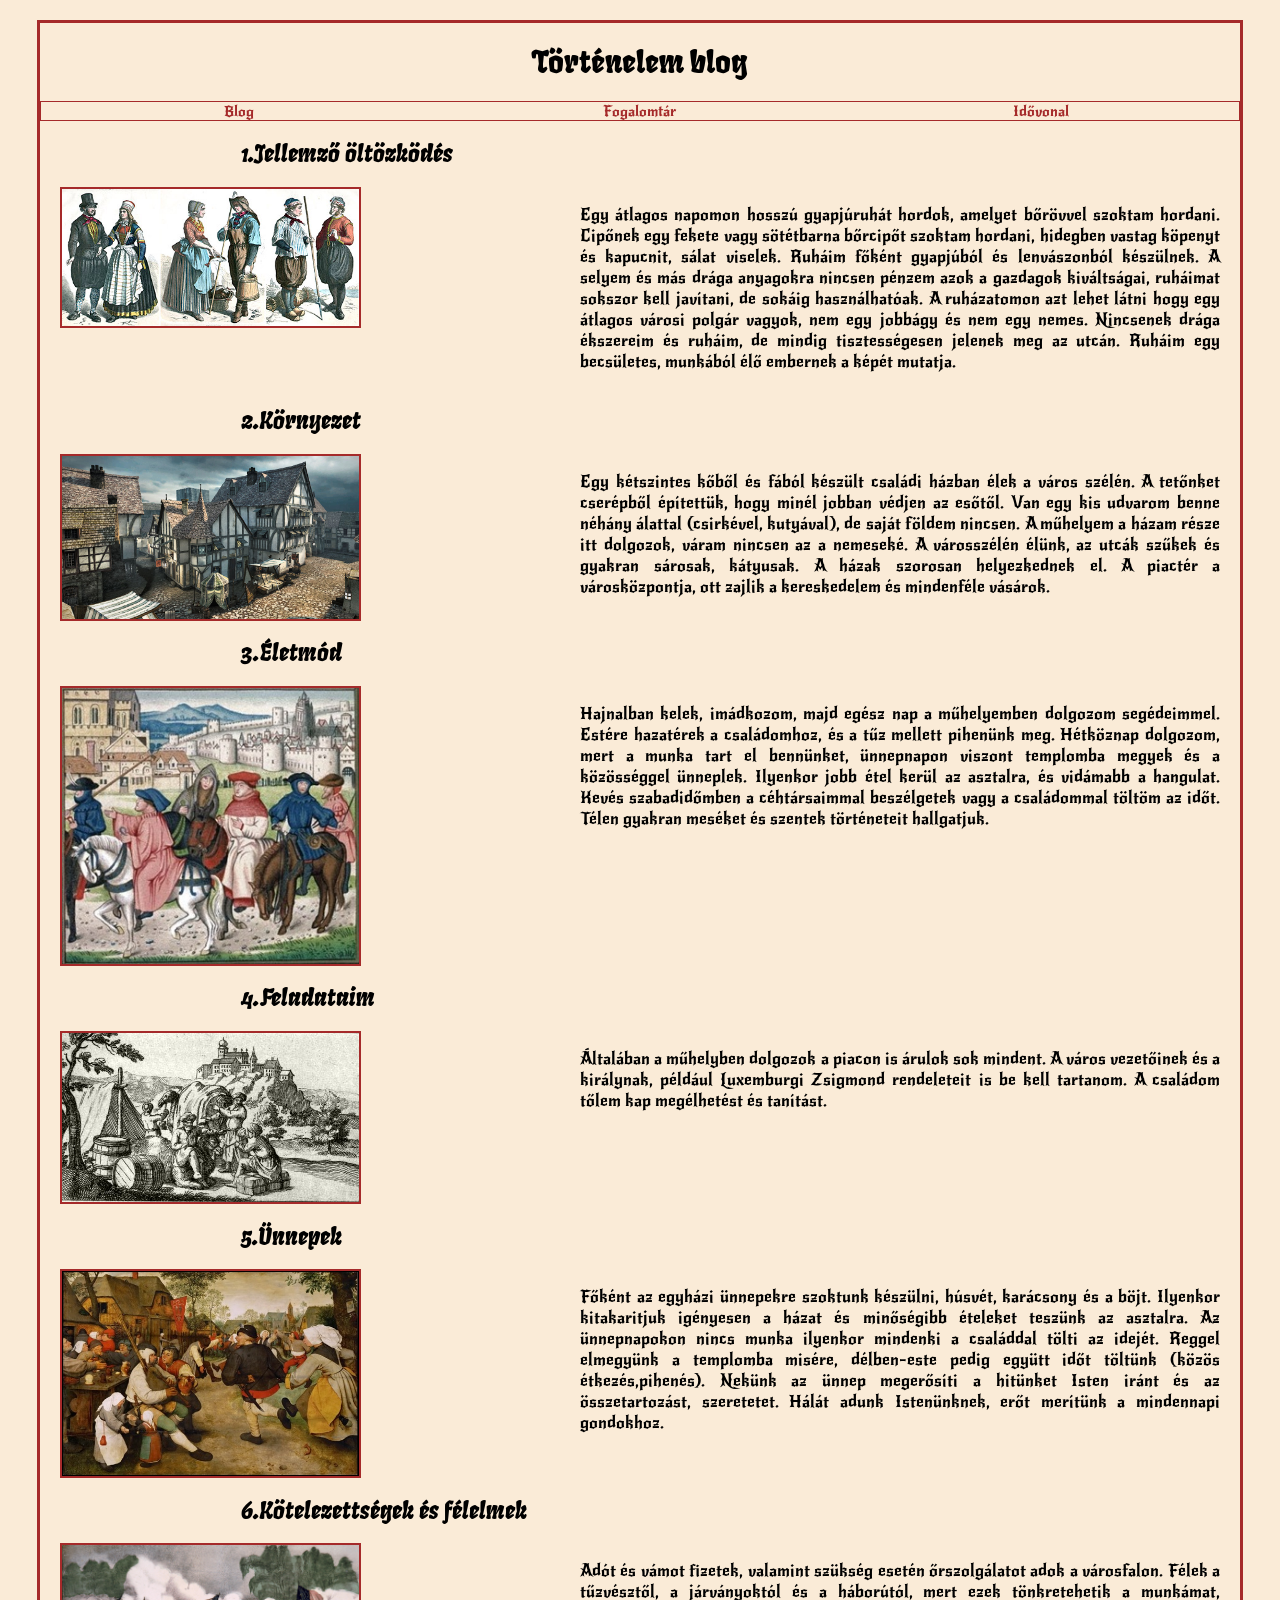
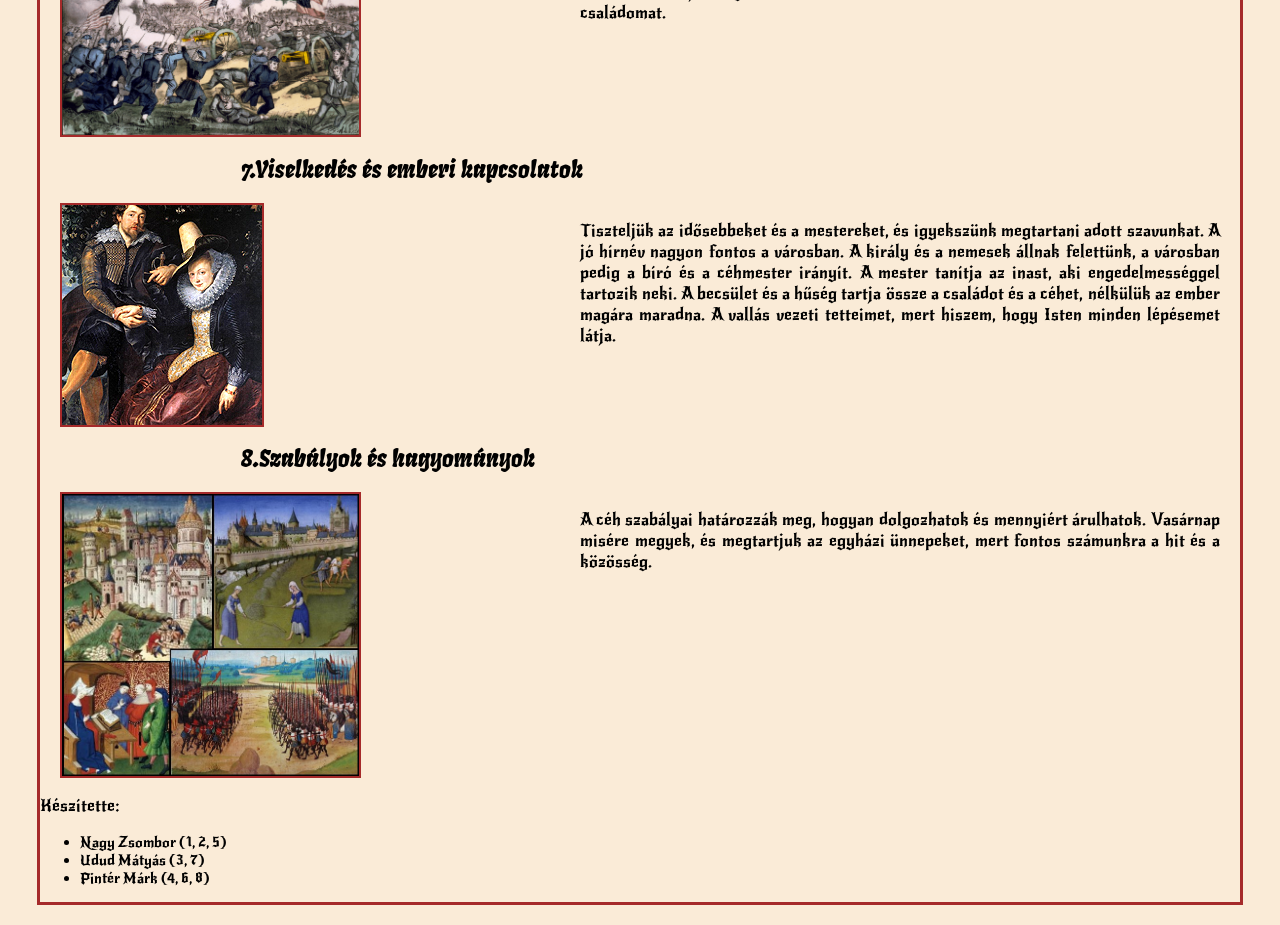
==== commit 965f3513: "index-elrendezes" ====
--- a/index.html
+++ b/index.html
@@ -11,7 +11,7 @@
     <link rel="stylesheet" href="css/menu.css" />
     <link rel="stylesheet" href="css/formazasok.css" />
     <link rel="stylesheet" href="css/elrendezes.css" />
-    <link rel="stylesheet" href="css/index.css">
+    <link rel="stylesheet" href="css/index.css" />
     <title>Udud Mátyás</title>
   </head>
   <body>
@@ -32,36 +32,37 @@
             <img src="pics/Main_Blog/oltozkodes.jpg" alt="Öltözködés" />
             <p>
               Egy átlagos napomon hosszú gyapjúruhát hordok, amelyet bőrövvel
-              szoktam hordani. Cipőnek egy fekete vagy sötétbarna bőrcipőt szoktam
-              hordani, hidegben vastag köpenyt és kapucnit, sálat viselek. Ruháim
-              főként gyapjúból és lenvászonból készülnek. A selyem és más drága
-              anyagokra nincsen pénzem azok a gazdagok kiváltságai, ruháimat
-              sokszor kell javítani, de sokáig használhatóak. A ruházatomon azt
-              lehet látni hogy egy átlagos városi polgár vagyok, nem egy jobbágy
-              és nem egy nemes. Nincsenek drága ékszereim és ruháim, de mindig
-              tisztességesen jelenek meg az utcán. Ruháim egy becsületes, munkából
-              élő embernek a képét mutatja.
+              szoktam hordani. Cipőnek egy fekete vagy sötétbarna bőrcipőt
+              szoktam hordani, hidegben vastag köpenyt és kapucnit, sálat
+              viselek. Ruháim főként gyapjúból és lenvászonból készülnek. A
+              selyem és más drága anyagokra nincsen pénzem azok a gazdagok
+              kiváltságai, ruháimat sokszor kell javítani, de sokáig
+              használhatóak. A ruházatomon azt lehet látni hogy egy átlagos
+              városi polgár vagyok, nem egy jobbágy és nem egy nemes. Nincsenek
+              drága ékszereim és ruháim, de mindig tisztességesen jelenek meg az
+              utcán. Ruháim egy becsületes, munkából élő embernek a képét
+              mutatja.
             </p>
           </div>
         </div>
-        
+
         <div class="text">
           <h2>2.Környezet</h2>
           <div class="elrendezes">
             <img src="pics/Main_Blog/kornyezet.jpg" alt="Környezet" />
             <p>
               Egy kétszintes kőből és fából készült családi házban élek a város
-              szélén. A tetőnket cserépből építettük, hogy minél jobban védjen az
-              esőtől. Van egy kis udvarom benne néhány álattal (csirkével,
+              szélén. A tetőnket cserépből építettük, hogy minél jobban védjen
+              az esőtől. Van egy kis udvarom benne néhány álattal (csirkével,
               kutyával), de saját földem nincsen. A műhelyem a házam része itt
-              dolgozok, váram nincsen az a nemeseké. A városszélén élünk, az utcák
-              szűkek és gyakran sárosak, kátyusak. A házak szorosan helyezkednek
-              el. A piactér a városközpontja, ott zajlik a kereskedelem és
-              mindenféle vásárok.
+              dolgozok, váram nincsen az a nemeseké. A városszélén élünk, az
+              utcák szűkek és gyakran sárosak, kátyusak. A házak szorosan
+              helyezkednek el. A piactér a városközpontja, ott zajlik a
+              kereskedelem és mindenféle vásárok.
             </p>
           </div>
         </div>
-        
+
         <div class="text">
           <h2>3.Életmód</h2>
           <div class="elrendezes">
@@ -71,9 +72,10 @@
               segédeimmel. Estére hazatérek a családomhoz, és a tűz mellett
               pihenünk meg. Hétköznap dolgozom, mert a munka tart el bennünket,
               ünnepnapon viszont templomba megyek és a közösséggel ünneplek.
-              Ilyenkor jobb étel kerül az asztalra, és vidámabb a hangulat. Kevés
-              szabadidőmben a céhtársaimmal beszélgetek vagy a családommal töltöm
-              az időt. Télen gyakran meséket és szentek történeteit hallgatjuk.
+              Ilyenkor jobb étel kerül az asztalra, és vidámabb a hangulat.
+              Kevés szabadidőmben a céhtársaimmal beszélgetek vagy a családommal
+              töltöm az időt. Télen gyakran meséket és szentek történeteit
+              hallgatjuk.
             </p>
           </div>
         </div>
@@ -84,65 +86,65 @@
             <img src="pics/Main_Blog/feladatok.jpg" alt="Feladatok" />
             <p>
               Általában a műhelyben dolgozok a piacon is árulok sok mindent. A
-            város vezetőinek és a királynak, például Luxemburgi Zsigmond
-            rendeleteit is be kell tartanom. A családom tőlem kap megélhetést és
-            tanítást.
+              város vezetőinek és a királynak, például Luxemburgi Zsigmond
+              rendeleteit is be kell tartanom. A családom tőlem kap megélhetést
+              és tanítást.
             </p>
           </div>
         </div>
-        
+
         <div class="text">
           <h2>5.Ünnepek</h2>
           <div class="elrendezes">
             <img src="pics/Main_Blog/unnepek.jpg" alt="Ünnepek" />
             <p>
-              Főként az egyházi ünnepekre szoktunk készülni, húsvét, karácsony és
-              a böjt. Ilyenkor kitakaritjuk igényesen a házat és minőségibb
+              Főként az egyházi ünnepekre szoktunk készülni, húsvét, karácsony
+              és a böjt. Ilyenkor kitakaritjuk igényesen a házat és minőségibb
               ételeket teszünk az asztalra. Az ünnepnapokon nincs munka ilyenkor
               mindenki a családdal tölti az idejét. Reggel elmegyünk a templomba
               misére, délben-este pedig együtt időt töltünk (közös
-              étkezés,pihenés). Nekünk az ünnep megerősíti a hitünket Isten iránt
-              és az összetartozást, szeretetet. Hálát adunk Istenünknek, erőt
-              merítünk a mindennapi gondokhoz.
+              étkezés,pihenés). Nekünk az ünnep megerősíti a hitünket Isten
+              iránt és az összetartozást, szeretetet. Hálát adunk Istenünknek,
+              erőt merítünk a mindennapi gondokhoz.
             </p>
           </div>
         </div>
 
-        <div class="elrendezes">
+        <div class="text">
           <h2>6.Kötelezettségek és félelmek</h2>
-          <div class="text">
+          <div class="elrendezes">
             <img
               src="pics/Main_Blog/kotelezettsegekesfelelmek.png"
               alt="Kötelezettségek"
             />
             <p>
-              Adót és vámot fizetek, valamint szükség esetén őrszolgálatot adok a
-              városfalon. Félek a tűzvésztől, a járványoktól és a háborútól, mert
-              ezek tönkretehetik a munkámat, családomat.
+              Adót és vámot fizetek, valamint szükség esetén őrszolgálatot adok
+              a városfalon. Félek a tűzvésztől, a járványoktól és a háborútól,
+              mert ezek tönkretehetik a munkámat, családomat.
             </p>
           </div>
         </div>
 
-          <div class="text">
-            <h2>7.Viselkedés és emberi kapcsolatok</h2>
-            <div class="elrendezes">
-              <img
+        <div class="text">
+          <h2>7.Viselkedés és emberi kapcsolatok</h2>
+          <div class="elrendezes">
+            <img
               src="pics/Main_Blog/ViselkedesEsEmberiKapcsolatok.jpg"
               alt="Kapcsolatok"
-              />
-              <p>
-                Tiszteljük az idősebbeket és a mestereket, és igyekszünk megtartani
-                adott szavunkat. A jó hírnév nagyon fontos a városban. A király és a
-                nemesek állnak felettünk, a városban pedig a bíró és a céhmester
-                irányít. A mester tanítja az inast, aki engedelmességgel tartozik
-                neki. A becsület és a hűség tartja össze a családot és a céhet,
-                nélkülük az ember magára maradna. A vallás vezeti tetteimet, mert
-                hiszem, hogy Isten minden lépésemet látja.
-              </p>
-            </div>
+            />
+            <p>
+              Tiszteljük az idősebbeket és a mestereket, és igyekszünk
+              megtartani adott szavunkat. A jó hírnév nagyon fontos a városban.
+              A király és a nemesek állnak felettünk, a városban pedig a bíró és
+              a céhmester irányít. A mester tanítja az inast, aki
+              engedelmességgel tartozik neki. A becsület és a hűség tartja össze
+              a családot és a céhet, nélkülük az ember magára maradna. A vallás
+              vezeti tetteimet, mert hiszem, hogy Isten minden lépésemet látja.
+            </p>
           </div>
-        
-        <div class="elrendezes">
+        </div>
+
+        <div class="text">
           <h2>8.Szabályok és hagyományok</h2>
           <div class="elrendezes">
             <img src="pics/Main_Blog/szabalyok.jpg" alt="Szabályok" />
--- a/css/elrendezes.css
+++ b/css/elrendezes.css
@@ -6,9 +6,9 @@
 }
 
 img {
-    max-width: 60%;
+    max-width: 55%;
     height: auto;
-    margin-left: 40px;
+    margin-left: 20px;
 }
 
 h2 {
@@ -17,15 +17,12 @@
 
 p {
     font-size: 17px;
-    margin-right: 40px;
+    margin-right: 20px;
 }
 
 .elrendezes{
     display: grid;
     grid-template-columns: 45% 55%;
-    border: 2px;
-    border-style: solid ;
-    border-color: brown;
 }
 
 @media screen and (max-width: 600px) {
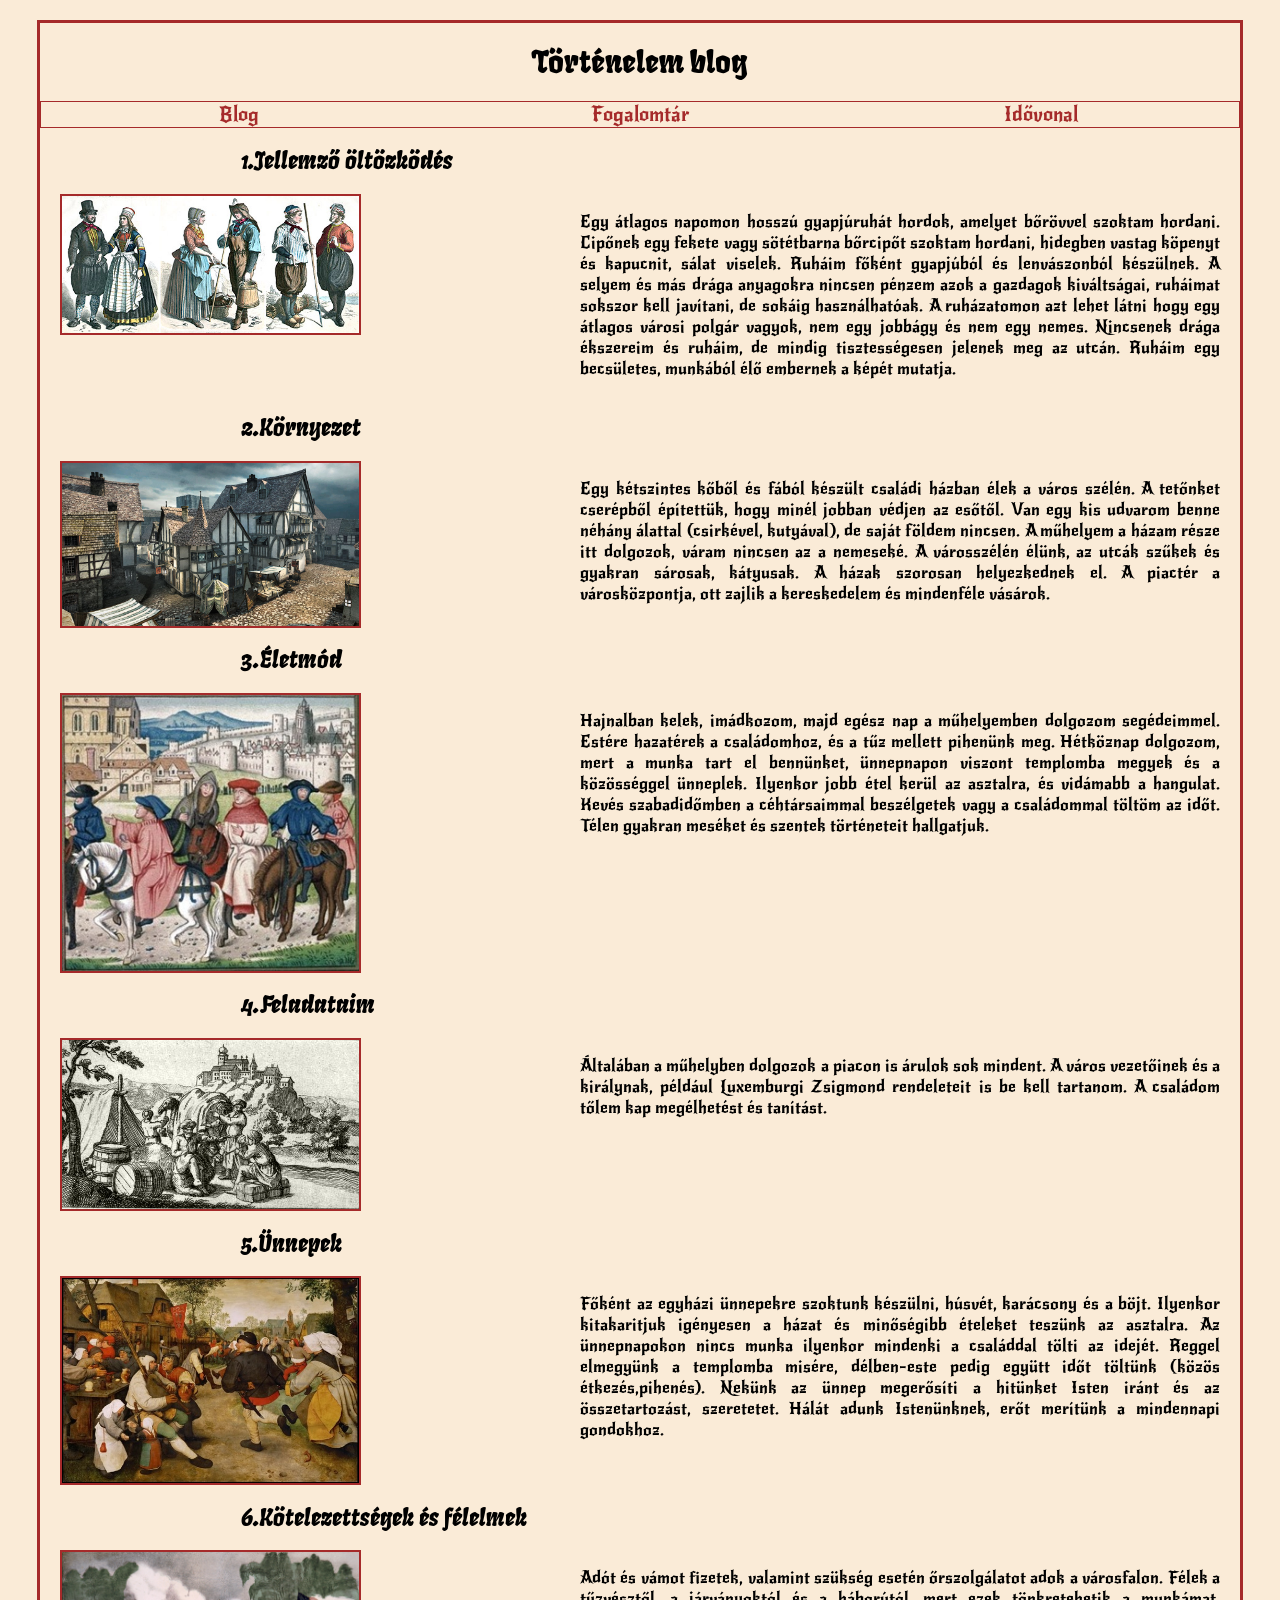
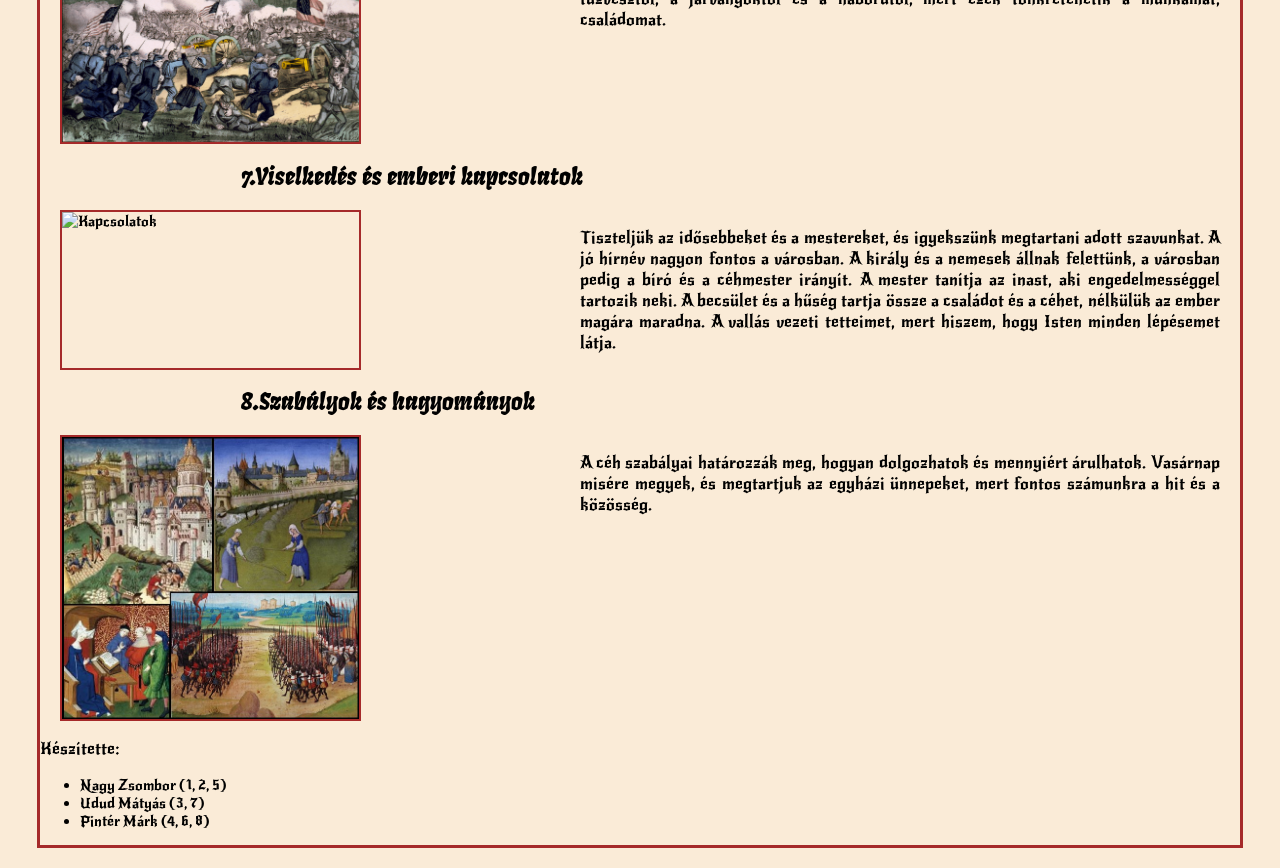
==== commit 4e11b3a1: "picture_fix" ====
--- a/index.html
+++ b/index.html
@@ -129,7 +129,7 @@
           <h2>7.Viselkedés és emberi kapcsolatok</h2>
           <div class="elrendezes">
             <img
-              src="pics/Main_Blog/ViselkedesEsEmberiKapcsolatok.jpg"
+              src="pics/Main_Blog/viselkedesEsEmberiKapcsolatok.jpg"
               alt="Kapcsolatok"
             />
             <p>
--- a/css/menu.css
+++ b/css/menu.css
@@ -21,6 +21,8 @@
     border: 1px;
     border-style: solid ;
     border-color: brown;
+
+    font-size: 20px;
 }
 
 .container {
--- a/css/elrendezes.css
+++ b/css/elrendezes.css
@@ -3,12 +3,18 @@
     max-width: 1200px;
     margin-left: auto;
     margin-right: auto;
+    border: 3px;
+    border-style: solid ;
+    border-color: brown;
 }
 
 img {
     max-width: 55%;
     height: auto;
     margin-left: 20px;
+    border: 2px;
+    border-style: solid ;
+    border-color: brown;
 }
 
 h2 {
@@ -25,7 +31,7 @@
     grid-template-columns: 45% 55%;
 }
 
-@media screen and (max-width: 600px) {
+@media screen and (max-width: 750px) {
     .elrendezes {
         grid-template-columns: 100%;
     }
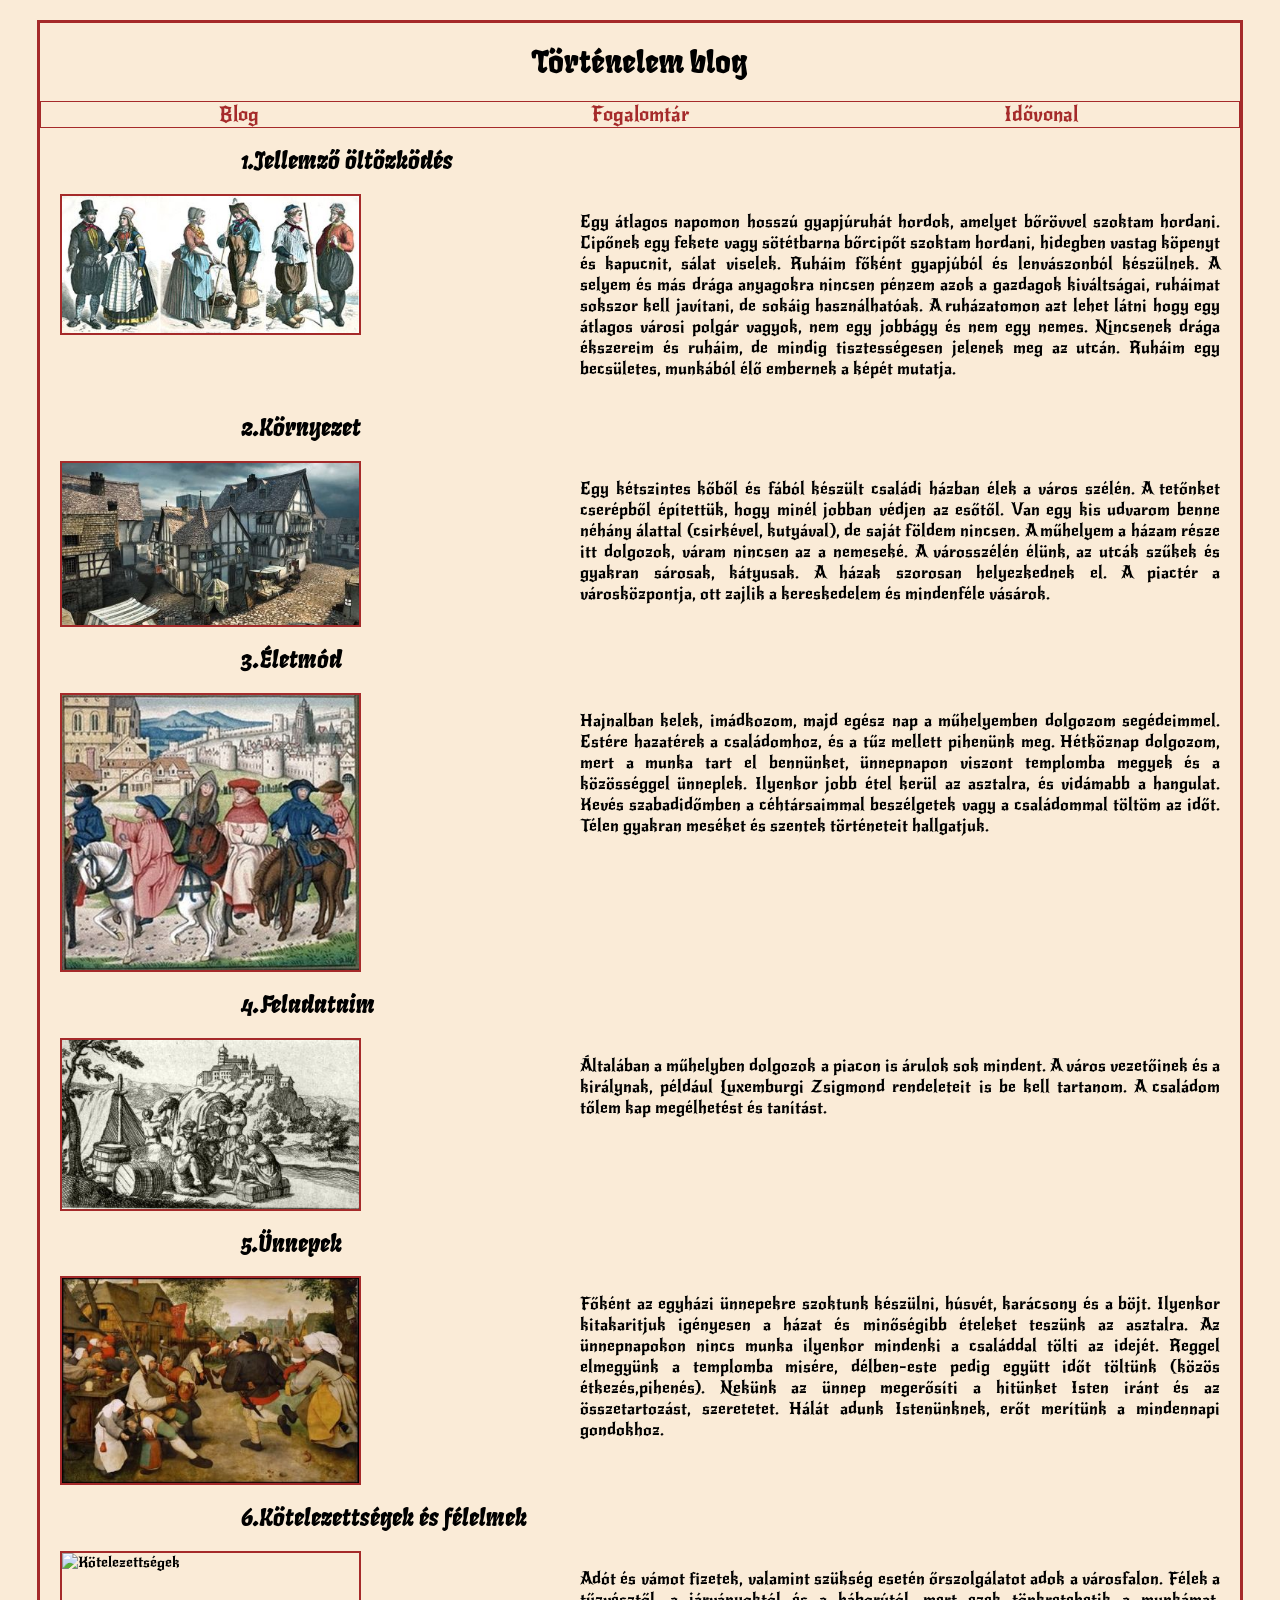
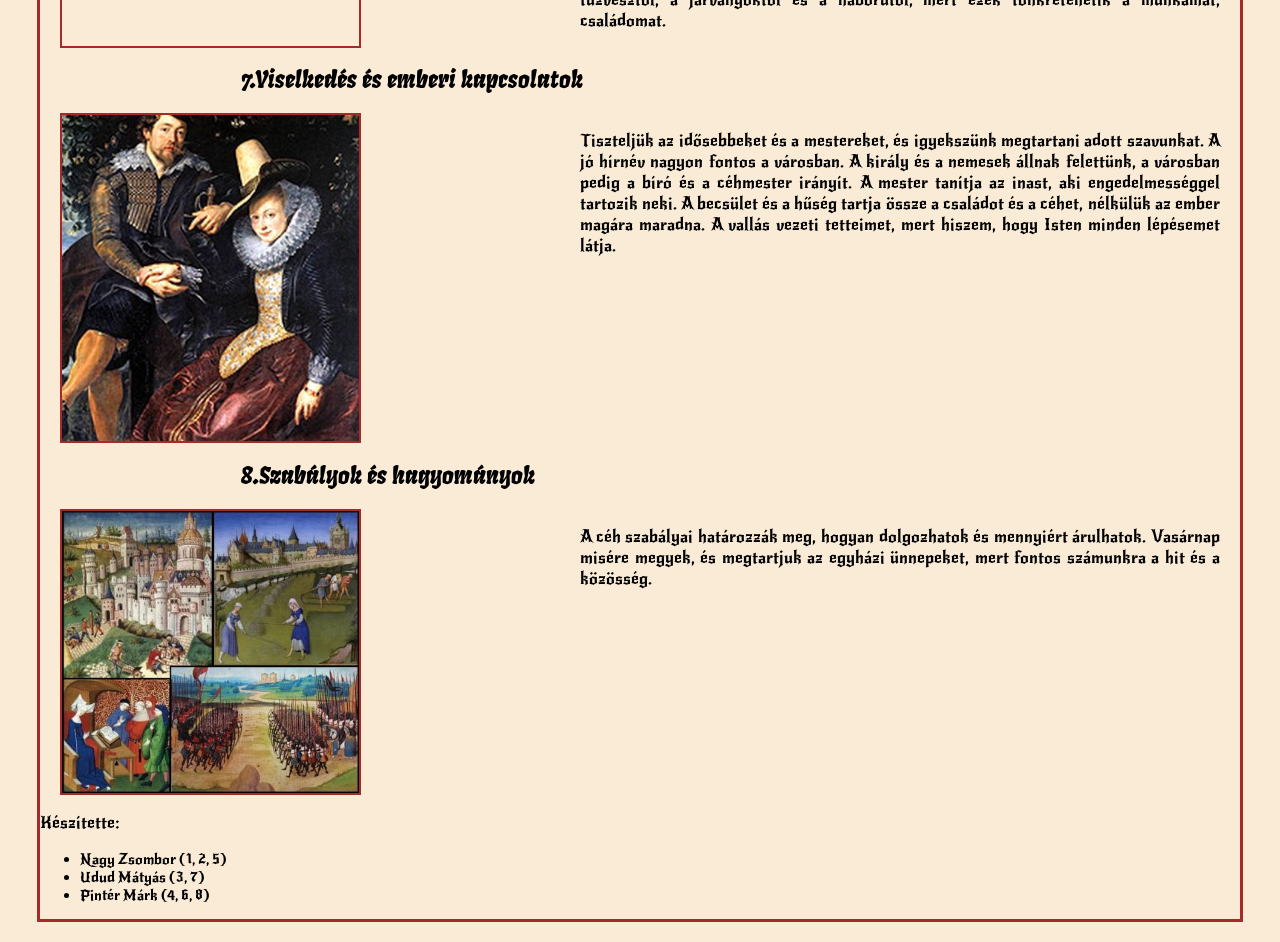
==== commit beb598b2: "index_pics" ====
--- a/index.html
+++ b/index.html
@@ -29,7 +29,7 @@
         <div class="text">
           <h2>1.Jellemző öltözködés</h2>
           <div class="elrendezes">
-            <img src="pics/Main_Blog/oltozkodes.jpg" alt="Öltözködés" />
+            <img src="pics/Main_Blog/small_oltozkodes.jpg" alt="Öltözködés" />
             <p>
               Egy átlagos napomon hosszú gyapjúruhát hordok, amelyet bőrövvel
               szoktam hordani. Cipőnek egy fekete vagy sötétbarna bőrcipőt
@@ -49,7 +49,7 @@
         <div class="text">
           <h2>2.Környezet</h2>
           <div class="elrendezes">
-            <img src="pics/Main_Blog/kornyezet.jpg" alt="Környezet" />
+            <img src="pics/Main_Blog/small_kornyezet.jpg" alt="Környezet" />
             <p>
               Egy kétszintes kőből és fából készült családi házban élek a város
               szélén. A tetőnket cserépből építettük, hogy minél jobban védjen
@@ -66,7 +66,7 @@
         <div class="text">
           <h2>3.Életmód</h2>
           <div class="elrendezes">
-            <img src="pics/Main_Blog/eletmod.jpg" alt="Életmód" />
+            <img src="pics/Main_Blog/small_eletmod.jpg" alt="Életmód" />
             <p>
               Hajnalban kelek, imádkozom, majd egész nap a műhelyemben dolgozom
               segédeimmel. Estére hazatérek a családomhoz, és a tűz mellett
@@ -83,7 +83,7 @@
         <div class="text">
           <h2>4.Feladataim</h2>
           <div class="elrendezes">
-            <img src="pics/Main_Blog/feladatok.jpg" alt="Feladatok" />
+            <img src="pics/Main_Blog/small_feladatok.jpg" alt="Feladatok" />
             <p>
               Általában a műhelyben dolgozok a piacon is árulok sok mindent. A
               város vezetőinek és a királynak, például Luxemburgi Zsigmond
@@ -96,7 +96,7 @@
         <div class="text">
           <h2>5.Ünnepek</h2>
           <div class="elrendezes">
-            <img src="pics/Main_Blog/unnepek.jpg" alt="Ünnepek" />
+            <img src="pics/Main_Blog/small_unnepek.jpg" alt="Ünnepek" />
             <p>
               Főként az egyházi ünnepekre szoktunk készülni, húsvét, karácsony
               és a böjt. Ilyenkor kitakaritjuk igényesen a házat és minőségibb
@@ -114,7 +114,7 @@
           <h2>6.Kötelezettségek és félelmek</h2>
           <div class="elrendezes">
             <img
-              src="pics/Main_Blog/kotelezettsegekesfelelmek.png"
+              src="pics/Main_Blog/small_kotelezettsegekesfelelmek.png"
               alt="Kötelezettségek"
             />
             <p>
@@ -129,7 +129,7 @@
           <h2>7.Viselkedés és emberi kapcsolatok</h2>
           <div class="elrendezes">
             <img
-              src="pics/Main_Blog/viselkedesEsEmberiKapcsolatok.jpg"
+              src="pics/Main_Blog/small_viselkedesEsEmberiKapcsolatok.jpg"
               alt="Kapcsolatok"
             />
             <p>
@@ -147,7 +147,7 @@
         <div class="text">
           <h2>8.Szabályok és hagyományok</h2>
           <div class="elrendezes">
-            <img src="pics/Main_Blog/szabalyok.jpg" alt="Szabályok" />
+            <img src="pics/Main_Blog/small_szabalyok.jpg" alt="Szabályok" />
             <p>
               A céh szabályai határozzák meg, hogyan dolgozhatok és mennyiért
               árulhatok. Vasárnap misére megyek, és megtartjuk az egyházi
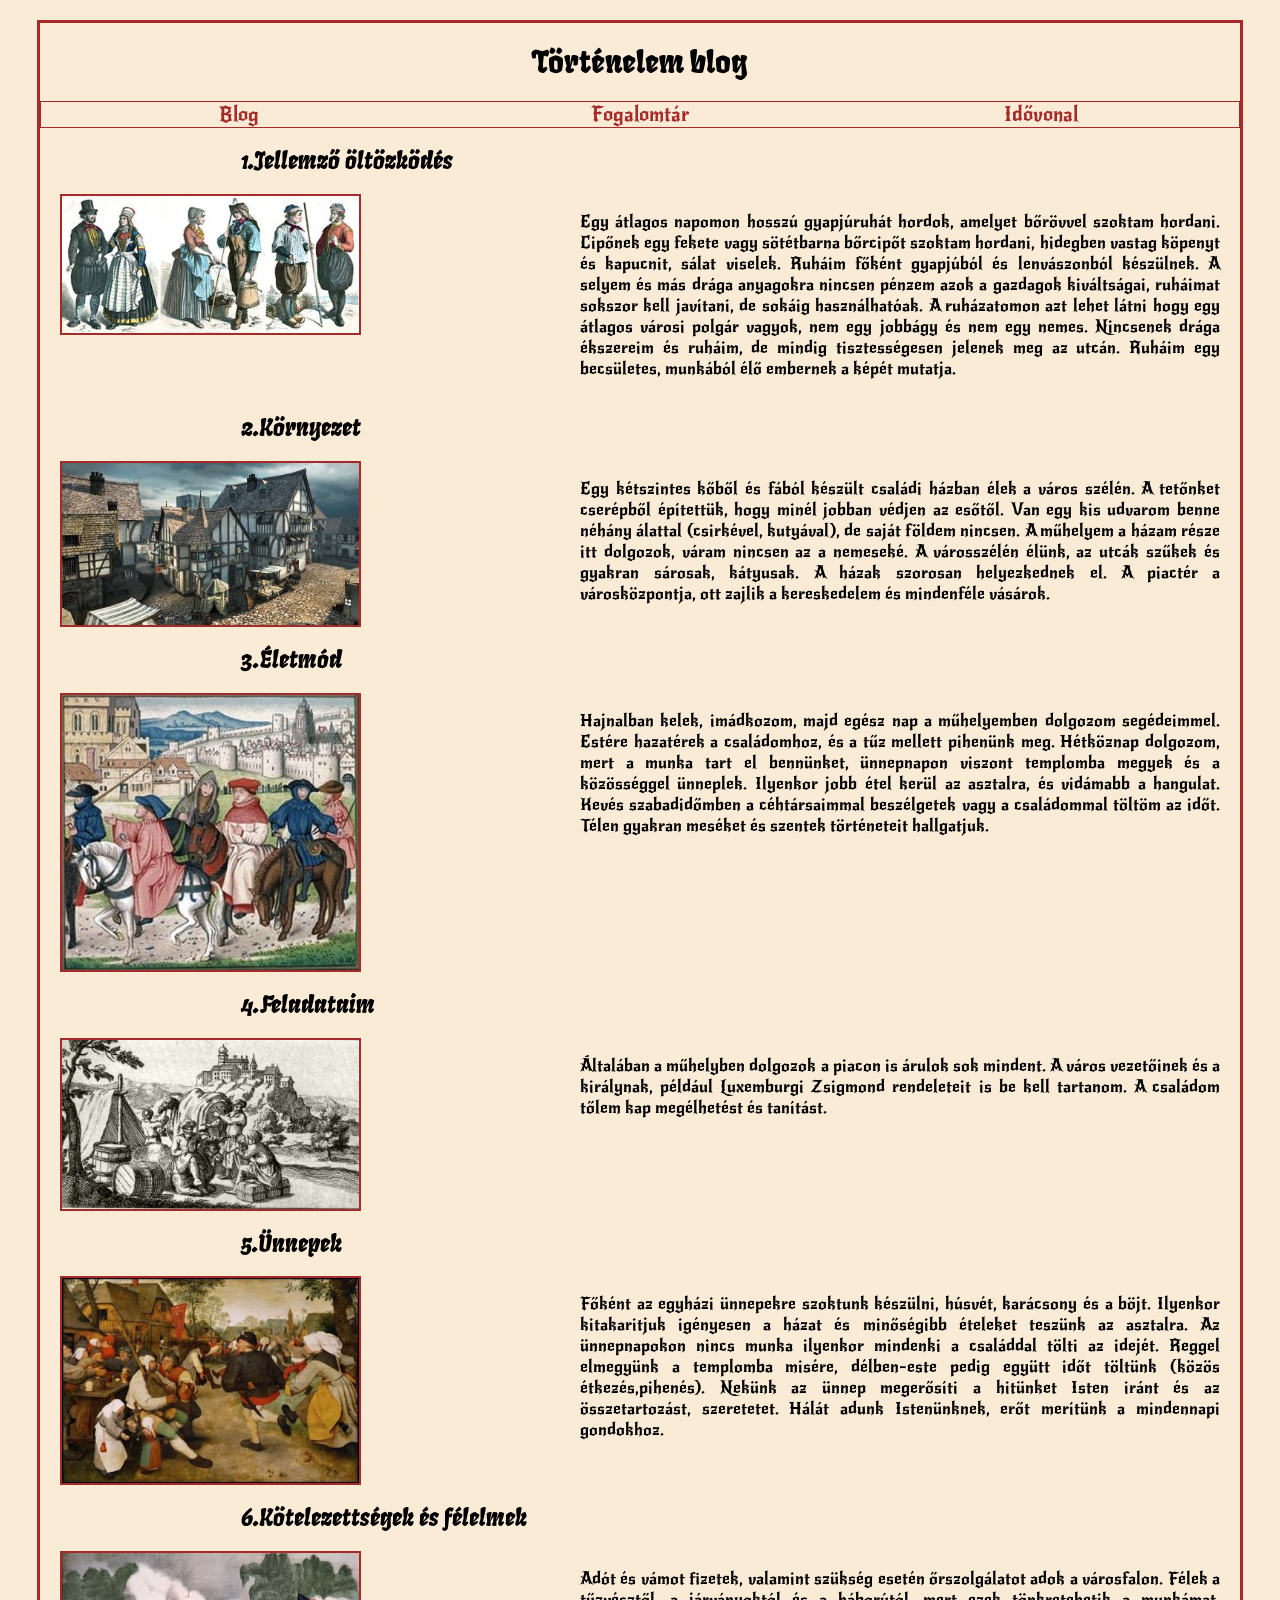
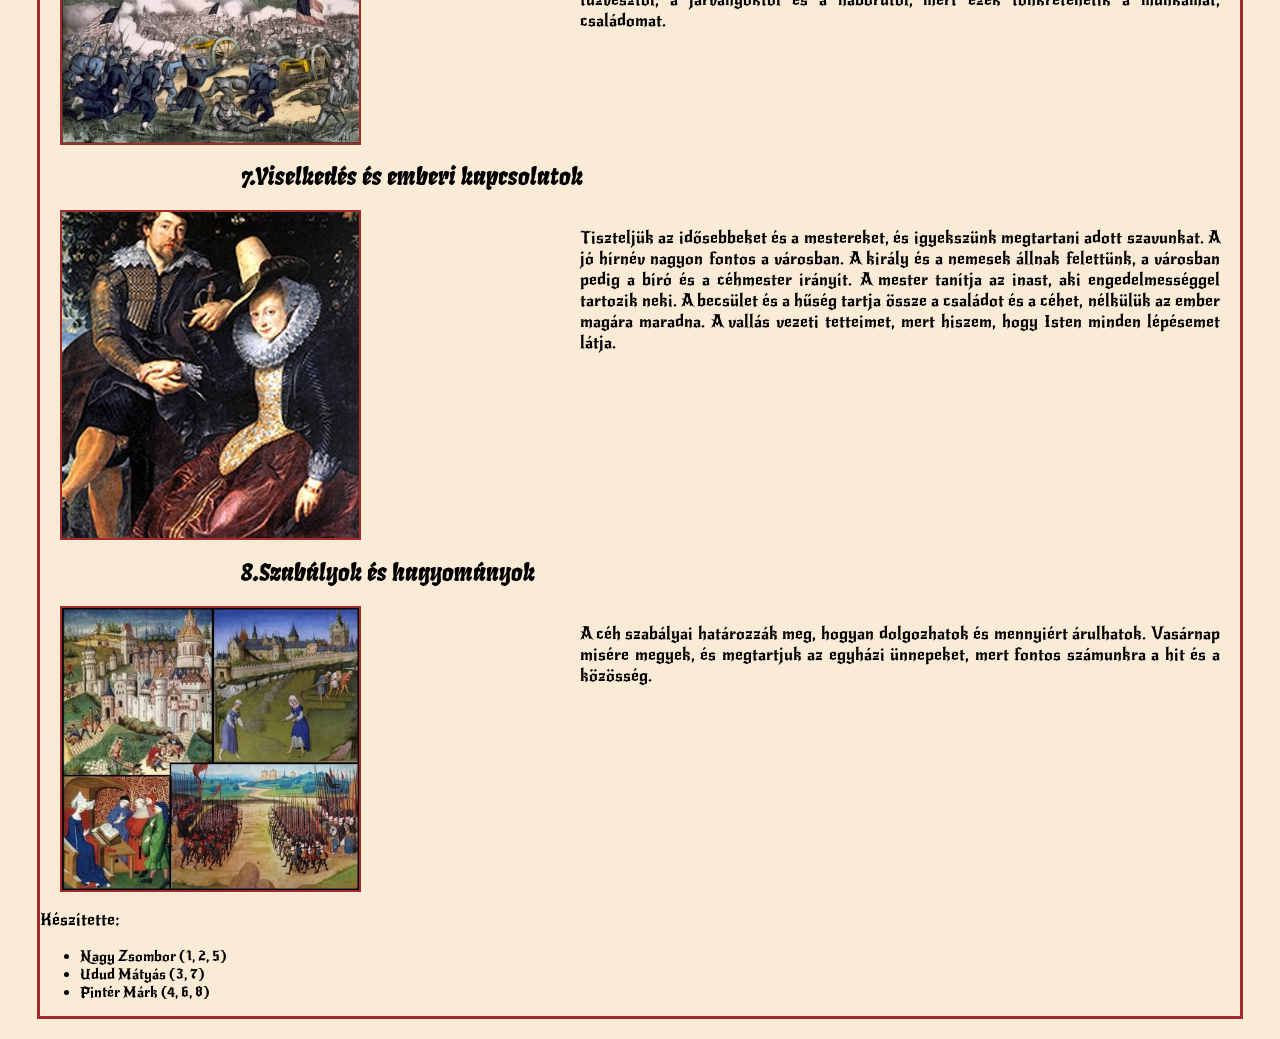
==== commit 7f86194f: "index.picfix" ====
--- a/index.html
+++ b/index.html
@@ -114,7 +114,7 @@
           <h2>6.Kötelezettségek és félelmek</h2>
           <div class="elrendezes">
             <img
-              src="pics/Main_Blog/small_kotelezettsegekesfelelmek.png"
+              src="pics/Main_Blog/small_kotelezettsegekesfelelmek.jpg"
               alt="Kötelezettségek"
             />
             <p>
